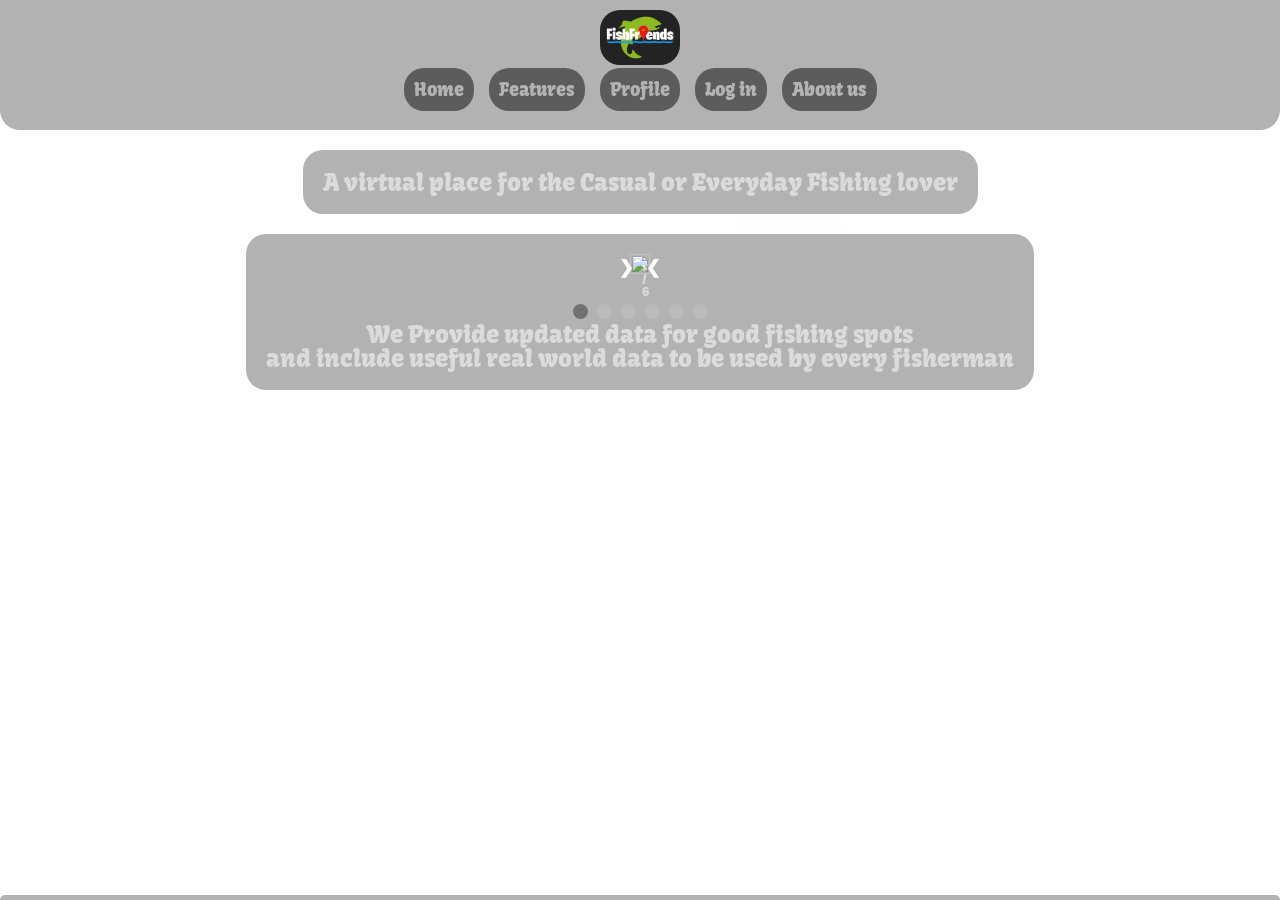
==== index.html @ 52c602de "borders and font" ====
</body><!doctype html>
    <html lang="en">
        <head>
            <meta charset="utf-8">
            <meta name="viewport" content="width=device-width, initial-scale=1, user-scalable=no" />
            <title>Features | FishFriends</title>
            <link rel="stylesheet" href="https://cdnjs.cloudflare.com/ajax/libs/font-awesome/5.11.2/css/all.css">
            <link href="css/index.css" rel="stylesheet">
            <link href="css/animate.css" rel="stylesheet">
            <link href="https://fonts.googleapis.com/css?family=Kavoon&display=swap" rel="stylesheet">
            <!--[if lt IE 9]>
            <script src="https://cdnjs.cloudflare.com/ajax/libs/html5shiv/3.7.3/html5shiv.js"></script>
            <![endif]-->
            <style>
              @import url('https://fonts.googleapis.com/css?family=Kavoon&display=swap');
              </style>
        </head>
        <body>
           
    <video autoplay muted loop id="myVideo">
        <source src="https://novus.one/vid/bg-vid.mp4" type="video/mp4">
        Your browser does not support HTML5 video.
      </video>
      
      <section class="content">
        <div class="nav-wrapper">
            <img src="/img/FishFriends-Logo.png">
        <nav>
          
          <a href="/index.html">Home</a><!--Jason And Javier-->
          <a href="/features.html">Features</a><!--Javier-->
          <a href="/profile.html">Profile</a><!--Javier-->  
          <a href="/members.html">Log in</a><!-- Jason-->
          <a href="/about.html">About us</a><!--Jason-->
        </nav>
        </div>
      </section>
      <section class='map'>
        <h1>A virtual place for the Casual or Everyday Fishing lover</h1>
        
      </section>
      <section class='recent-feed'>
        <div class="slideshow-container">

          <div class="mySlides fade">
            <div class="numbertext">1 / 6</div>
            <img src="https://kiow.com/wp-content/uploads/2019/09/bigstock-Woman-fishing-on-Fishing-rod-s-315627001-540x360.jpg" style="width:100%">
            <div class="text">SunDown</div>
          </div>
          
          <div class="mySlides fade">
            <div class="numbertext">2 / 6</div>
            <img src="https://ewscripps.brightspotcdn.com/dims4/default/2931e5f/2147483647/strip/true/crop/3456x1944+0+180/resize/1280x720!/quality/90/?url=https%3A%2F%2Fewscripps.brightspotcdn.com%2Fa6%2F9d%2F763b8827430aaf0c64314b09b334%2Ffishing.jpg" style="width:100%">
            <div class="text">SunDown</div>
          </div>
          
          <div class="mySlides fade">
            <div class="numbertext">3 / 6</div>
            <img src="https://i.cbc.ca/1.4841592.1538079755!/fileImage/httpImage/image.jpg_gen/derivatives/16x9_780/beginner-s-guide-to-fishing-cbc-life.jpg" style="width:100%">
            <div class="text">Family time</div>
          </div>
          <div class="mySlides fade">
            <div class="numbertext">4 / 6</div>
            <img src="https://wbbh.images.worldnow.com/images/18607132_G.jpg" style="width:100%">
            <div class="text">fun times</div>
          </div>
          
          <div class="mySlides fade">
            <div class="numbertext">5 / 6</div>
            <img src="https://cdn.britannica.com/97/98397-050-1D60E58E/Bass-fishing-Charles-county-Md.jpg" style="width:100%">
            <div class="text">Friendship goals</div>
          </div>
          
          <div class="mySlides fade">
            <div class="numbertext">6 / 6</div>
            <img src="https://bloximages.newyork1.vip.townnews.com/cadillacnews.com/content/tncms/assets/v3/editorial/f/ae/faeec399-d01a-58a3-800c-ede2b9d61509/5d760726e6063.image.jpg" style="width:100%">
            <div class="text">lots of exitement</div>
          </div>
          
          
          <a class="prev" onclick="plusSlides(-1)">&#10094;</a>
          <a class="next" onclick="plusSlides(1)">&#10095;</a>
          
          </div>
          <br>
          
          <div style="text-align:center">
            <span class="dot" onclick="currentSlide(1)"></span> 
            <span class="dot" onclick="currentSlide(2)"></span> 
            <span class="dot" onclick="currentSlide(3)"></span> 
            <span class="dot" onclick="currentSlide(4)"></span> 
            <span class="dot" onclick="currentSlide(5)"></span> 
            <span class="dot" onclick="currentSlide(6)"></span> 
          </div>
          
          <script>
          var slideIndex = 1;
          showSlides(slideIndex);
          
          function plusSlides(n) {
            showSlides(slideIndex += n);
          }
          
          function currentSlide(n) {
            showSlides(slideIndex = n);
          }
          
          function showSlides(n) {
            var i;
            var slides = document.getElementsByClassName("mySlides");
            var dots = document.getElementsByClassName("dot");
            if (n > slides.length) {slideIndex = 1}    
            if (n < 1) {slideIndex = slides.length}
            for (i = 0; i < slides.length; i++) {
                slides[i].style.display = "none";  
            }
            for (i = 0; i < dots.length; i++) {
                dots[i].className = dots[i].className.replace(" active", "");
            }
            slides[slideIndex-1].style.display = "block";  
            dots[slideIndex-1].className += " active";
          }
          </script>
          
        <span>We Provide updated data for good fishing spots</span> 
        <span>and include useful real world data to be used by every fisherman
        </span>
        
          
        
      </section>
      <section class='footer'>
        
      </section>
      <script>
      var video = document.getElementById("myVideo");
      var btn = document.getElementById("myBtn");
      
      function myFunction() {
        if (video.paused) {
          video.play();
          btn.innerHTML = "Pause";
        } else {
          video.pause();
          btn.innerHTML = "Play";
        }
      }
      </script>
      
        </body>
    </html>
</html>
---- css/index.css ----
/*- Green -*/
/*- Red -*/
/*- Blue -*/
/*- Off White -*/
/*- Almost Black -*/
/*- Almost Black -*/
.logo {
  width: 80px;
  margin: 10px;
  border-radius: 20px;
  animation-name: jello;
  animation-duration: 5s;
}
/* http://meyerweb.com/eric/tools/css/reset/ 
   v2.0 | 20110126
   License: none (public domain)
*/
html,
body,
div,
span,
applet,
object,
iframe,
h1,
h2,
h3,
h4,
h5,
h6,
p,
blockquote,
pre,
a,
abbr,
acronym,
address,
big,
cite,
code,
del,
dfn,
em,
img,
ins,
kbd,
q,
s,
samp,
small,
strike,
strong,
sub,
sup,
tt,
var,
b,
u,
i,
center,
dl,
dt,
dd,
ol,
ul,
li,
fieldset,
form,
label,
legend,
table,
caption,
tbody,
tfoot,
thead,
tr,
th,
td,
article,
aside,
canvas,
details,
embed,
figure,
figcaption,
footer,
header,
hgroup,
menu,
nav,
output,
ruby,
section,
summary,
time,
mark,
audio,
video {
  margin: 0;
  padding: 0;
  border: 0;
  font-size: 100%;
  font: inherit;
  vertical-align: baseline;
}
/* HTML5 display-role reset for older browsers */
article,
aside,
details,
figcaption,
figure,
footer,
header,
hgroup,
menu,
nav,
section {
  display: block;
}
body {
  line-height: 1;
}
ol,
ul {
  list-style: none;
}
blockquote,
q {
  quotes: none;
}
blockquote:before,
blockquote:after,
q:before,
q:after {
  content: '';
  content: none;
}
table {
  border-collapse: collapse;
  border-spacing: 0;
}
* {
  box-sizing: border-box;
}
@media (max-width: 500px), (max-width: 800px), (max-width: 3000px) {
  body {
    border-radius: 20px;
    display: flex;
    flex-direction: column;
    align-items: center;
    font-size: 1.5em;
    font-family: "Kavoon", cursive;
  }
  body .nav-wrapper {
    margin: 0;
    position: fixed;
    border-bottom-left-radius: 20px;
    border-bottom-right-radius: 20px;
    height: 130px;
    width: 100%;
    background-color: rgba(0, 0, 0, 0.3);
    text-align: center;
    z-index: 1;
  }
  body .nav-wrapper img {
    width: 80px;
    margin: 10px;
    border-radius: 20px;
    animation-name: jello;
    animation-duration: 5s;
  }
  body .nav-wrapper nav a {
    border-radius: 20px;
    width: 200px;
    font-size: 18px;
    padding: 10px;
    margin: 5px;
    border: none;
    background: rgba(0, 0, 0, 0.486);
    color: rgba(253, 253, 253, 0.541);
    cursor: pointer;
    text-decoration: none;
  }
  body .nav-wrapper nav a:hover {
    background: rgba(0, 0, 0, 0.747);
    text-decoration: none;
    color: #f3f3f5;
  }
  body .nav-wrapper nav a:active {
    background: rgba(0, 0, 0, 0.747);
    text-decoration: none;
    color: rgba(255, 0, 0, 0.514);
  }
  body .profile {
    background-color: rgba(0, 0, 0, 0.3);
    padding: 20px;
    margin: 10px;
    width: fit-content;
    color: rgba(253, 253, 253, 0.541);
    margin-top: 150px;
    border-radius: 20px;
    display: flex;
    flex-direction: column;
    align-items: center;
  }
  body .profile .text {
    width: 300px;
    padding: 20px;
    margin: 10px;
    color: rgba(253, 253, 253, 0.541);
    font-size: 1em;
    text-align: center;
    font-weight: bold;
  }
  body .profile img {
    border-radius: 20px;
    padding: auto;
    margin: auto;
  }
  body .content {
    border-radius: 20px;
    display: flex;
    flex-direction: column;
    align-items: center;
  }
  body .recent-feed {
    display: flex;
    flex-direction: column;
    border-radius: 20px;
    background-color: rgba(0, 0, 0, 0.3);
    padding: 20px;
    margin: 10px;
    align-items: center;
    width: fit-content;
    color: rgba(253, 253, 253, 0.541);
  }
  body .recent-feed .text {
    width: 300px;
    padding: 20px;
    margin: 10px;
    color: rgba(253, 253, 253, 0.541);
    font-size: 1em;
    text-align: center;
    font-weight: bold;
  }
  body .map {
    display: flex;
    flex-direction: column;
    border-radius: 20px;
    background-color: rgba(0, 0, 0, 0.3);
    padding: 20px;
    margin: 10px;
    align-items: center;
    width: fit-content;
    color: rgba(253, 253, 253, 0.541);
    margin-top: 150px;
  }
  body .map .text {
    width: 300px;
    padding: 20px;
    margin: 10px;
    color: rgba(253, 253, 253, 0.541);
    font-size: 1em;
    text-align: center;
    font-weight: bold;
  }
  body .footer {
    bottom: 0 ;
    margin: 0;
    position: fixed;
    border-top-left-radius: 20px;
    border-top-right-radius: 20px;
    height: 5px;
    width: 100%;
    background-color: rgba(0, 0, 0, 0.3);
    z-index: 1;
  }
  body .slideshow-container {
    border-radius: 20px;
    max-width: 1000px;
    position: relative;
    margin: auto;
  }
  body .prev,
  body .next {
    border-radius: 20px;
    cursor: pointer;
    position: absolute;
    top: 50%;
    width: auto;
    padding: 16px;
    margin-top: -22px;
    color: white;
    font-weight: bold;
    font-size: 18px;
    transition: 0.6s ease;
    user-select: none;
  }
  body .next {
    right: 0;
    border-radius: 20px;
  }
  body .prev:hover,
  body .next:hover {
    background-color: rgba(0, 0, 0, 0.8);
  }
  body .text {
    font-size: 10px;
    padding: 8px 12px;
    position: absolute;
    bottom: 8px;
    width: 100%;
    text-align: center;
  }
  body .numbertext {
    font-size: 12px;
    padding: 8px 12px;
    position: absolute;
    top: 0;
  }
  body .dot {
    cursor: pointer;
    height: 15px;
    width: 15px;
    margin: 0 2px;
    background-color: #bbb;
    border-radius: 50%;
    display: inline-block;
    transition: background-color 0.6s ease;
  }
  body .active,
  body .dot:hover {
    background-color: #717171;
  }
  body .fade {
    -webkit-animation-name: fade;
    -webkit-animation-duration: 1.5s;
    animation-name: fade;
    animation-duration: 1.5s;
  }
  @-webkit-keyframes fade {
    from {
      opacity: 0.4;
    }
    to {
      opacity: 1;
    }
  }
  @keyframes fade {
    from {
      opacity: 0.4;
    }
    to {
      opacity: 1;
    }
  }
  body #myVideo {
    position: fixed;
    left: 0;
    top: 0;
    min-width: 100vw;
    min-height: 100vh;
    z-index: -1;
  }
}
@media (max-width: 500px) and only screen and (max-width: 300px), (max-width: 800px) and only screen and (max-width: 300px), (max-width: 3000px) and only screen and (max-width: 300px) {
  body .prev,
  body .next,
  body .text {
    font-size: 11px;
  }
}
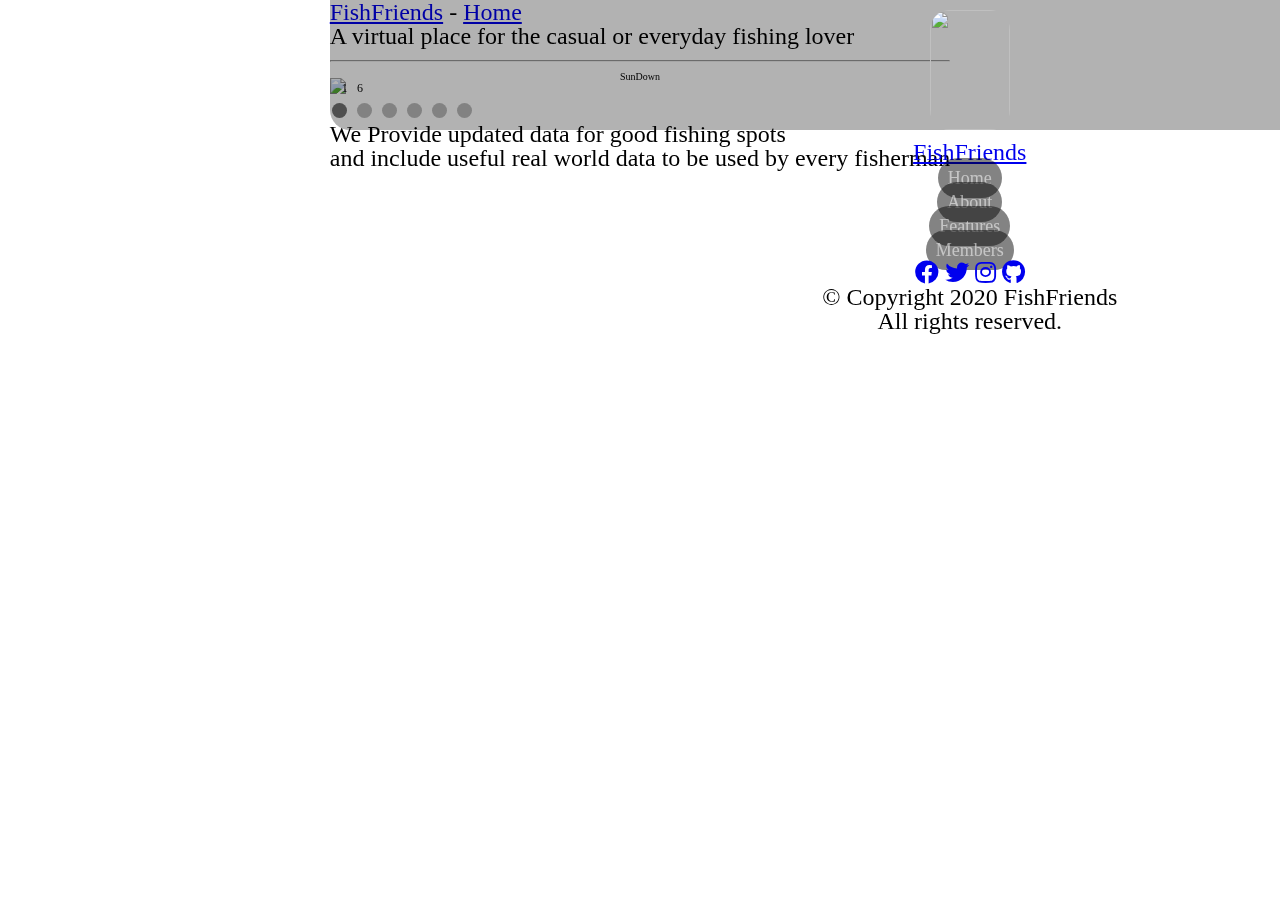
==== commit 7a95ac47: "Add files via upload" ====
--- a/index.html
+++ b/index.html
@@ -1,153 +1,123 @@
+<!doctype html>
+<html lang="en">
 
-    </body><!doctype html>
-    <html lang="en">
-        <head>
-            <meta charset="utf-8">
-            <meta name="viewport" content="width=device-width, initial-scale=1, user-scalable=no" />
-            <title>Features | FishFriends</title>
-            <link rel="stylesheet" href="https://cdnjs.cloudflare.com/ajax/libs/font-awesome/5.11.2/css/all.css">
-            <link href="css/index.css" rel="stylesheet">
-            <link href="css/animate.css" rel="stylesheet">
-            <link href="https://fonts.googleapis.com/css?family=Kavoon&display=swap" rel="stylesheet">
-            <!--[if lt IE 9]>
-            <script src="https://cdnjs.cloudflare.com/ajax/libs/html5shiv/3.7.3/html5shiv.js"></script>
-            <![endif]-->
-            <style>
-              @import url('https://fonts.googleapis.com/css?family=Kavoon&display=swap');
-              </style>
-        </head>
-        <body>
-           
-    <video autoplay muted loop id="myVideo">
-        <source src="https://novus.one/vid/bg-vid.mp4" type="video/mp4">
-        Your browser does not support HTML5 video.
-      </video>
-      
-      <section class="content">
-        <div class="nav-wrapper">
-            <img src="/img/FishFriends-Logo.png">
-        <nav>
-          
-          <a href="/index.html">Home</a><!--Jason And Javier-->
-          <a href="/features.html">Features</a><!--Javier-->
-          <a href="/profile.html">Profile</a><!--Javier-->  
-          <a href="/members.html">Log in</a><!-- Jason-->
-          <a href="/about.html">About us</a><!--Jason-->
-        </nav>
+    <head>
+        <meta charset="utf-8">
+        <meta name="viewport" content="width=device-width, initial-scale=1, user-scalable=no" />
+        <title>Home | FishFriends</title>
+        <link rel="stylesheet" href="https://cdnjs.cloudflare.com/ajax/libs/font-awesome/5.11.2/css/all.css">
+        <link href="https://fonts.googleapis.com/css?family=Abel&display=swap" rel="stylesheet">
+        <link href="css/index.css" rel="stylesheet">
+        <link href="css/animate.css" rel="stylesheet">
+        <!--[if lt IE 9]>
+        <script src="https://cdnjs.cloudflare.com/ajax/libs/html5shiv/3.7.3/html5shiv.js"></script>
+        <![endif]-->
+    </head>
+
+    <body>
+        <video autoplay muted loop id="myVideo">
+            <source src="https://novus.one/vid/bg-vid.mp4" type="video/mp4">
+            Your browser does not support HTML5 video.
+        </video>
+
+        <div class="div-main-wrapper">
+            <div id="sidenav" class="nav-wrapper">
+                <div class="div-nav-logo">
+                    <a href="index.html"><img src="img/logo.png" width="auto" height="120"></a>
+                    <h1><a href="index.html">FishFriends</a></h1>
+                </div>
+
+                <nav class="nav-nav-menu">
+                    <ul>
+                        <li><a class="active" href="index.html">Home</a></li>
+                        <li><a href="about.html">About</a></li>
+                        <li><a href="features.html">Features</a></li>
+                        <li><a href="members.html">Members</a></li>
+                    </ul>
+                </nav>
+
+                <div class="div-nav-footer">
+                    <span><a href="javascript:void(0)"><i class="fab fa-facebook"></i></a></span>
+                    <span><a href="javascript:void(0)"><i class="fab fa-twitter"></i></a></span>
+                    <span><a href="javascript:void(0)"><i class="fab fa-instagram"></i></a></span>
+                    <span><a target="_blank" href="https://github.com/Fish-Friends-Build"><i class="fab fa-github"></i></a></span>
+                    <p class="copyright">© Copyright 2020 FishFriends<br>All rights reserved.</p>
+                </div>
+            </div>
+
+            <div class="div-content-wrapper">
+                <div class="row">
+                    <div class="col-auto">
+                        <h1><a title="Home" href="index.html">FishFriends</a> - <a title="Home" href="index.html">Home</a></h1>
+                    </div>
+                </div>
+                <div class="row">
+                    <div class="col-auto">
+                        <p class="title p-t-20">
+                            A virtual place for the casual or everyday fishing lover
+                        </p>
+                    </div>
+                </div>
+                <hr>
+                <div class="spacer"></div>
+                <div class="row ali-c">
+                    <div class="col-auto">
+                        <div class="slideshow-container">
+
+                                <div class="mySlides" style="display: block;">
+                                    <div class="numbertext ali-txt-c">1 / 6</div>
+                                    <img src="https://kiow.com/wp-content/uploads/2019/09/bigstock-Woman-fishing-on-Fishing-rod-s-315627001-540x360.jpg" style="width:100%">
+                                    <div class="text ali-txt-c">SunDown</div>
+                                </div>
+                                
+                                <div class="mySlides" style="display: none;">
+                                    <div class="numbertext ali-txt-c">2 / 6</div>
+                                    <img src="https://ewscripps.brightspotcdn.com/dims4/default/2931e5f/2147483647/strip/true/crop/3456x1944+0+180/resize/1280x720!/quality/90/?url=https%3A%2F%2Fewscripps.brightspotcdn.com%2Fa6%2F9d%2F763b8827430aaf0c64314b09b334%2Ffishing.jpg" style="width:100%">
+                                    <div class="text ali-txt-c">SunDown</div>
+                                </div>
+                                
+                                <div class="mySlides" style="display: none;">
+                                    <div class="numbertext ali-txt-c">3 / 6</div>
+                                    <img src="https://i.cbc.ca/1.4841592.1538079755!/fileImage/httpImage/image.jpg_gen/derivatives/16x9_780/beginner-s-guide-to-fishing-cbc-life.jpg" style="width:100%">
+                                    <div class="text ali-txt-c">family time</div>
+                                </div>
+                                <div class="mySlides" style="display: none;">
+                                    <div class="numbertext ali-txt-c">4 / 6</div>
+                                    <img src="https://wbbh.images.worldnow.com/images/18607132_G.jpg" style="width:100%">
+                                    <div class="text ali-txt-c">fun times</div>
+                                </div>
+                                
+                                <div class="mySlides" style="display: none;">
+                                    <div class="numbertext ali-txt-c">5 / 6</div>
+                                    <img src="https://cdn.britannica.com/97/98397-050-1D60E58E/Bass-fishing-Charles-county-Md.jpg" style="width:100%">
+                                    <div class="text ali-txt-c">friendship goals</div>
+                                </div>
+                                
+                                <div class="mySlides" style="display: none;">
+                                    <div class="numbertext ali-txt-c">6 / 6</div>
+                                    <img src="https://bloximages.newyork1.vip.townnews.com/cadillacnews.com/content/tncms/assets/v3/editorial/f/ae/faeec399-d01a-58a3-800c-ede2b9d61509/5d760726e6063.image.jpg" style="width:100%">
+                                    <div class="text ali-txt-c">lots of excitement</div>
+                                </div>
+                                
+                                <a class="prev" onclick="plusSlides(-1)">❮</a>
+                                <a class="next" onclick="plusSlides(1)">❯</a>
+                                
+                        </div>
+                        <div class="ali-txt-c">
+                            <span class="dot active" onclick="currentSlide(1)"></span> 
+                            <span class="dot" onclick="currentSlide(2)"></span> 
+                            <span class="dot" onclick="currentSlide(3)"></span> 
+                            <span class="dot" onclick="currentSlide(4)"></span> 
+                            <span class="dot" onclick="currentSlide(5)"></span> 
+                            <span class="dot" onclick="currentSlide(6)"></span> 
+                        </div>
+                        <h3 class="ali-txt-c">We Provide updated data for good fishing spots</h3>
+                        <h3 class="ali-txt-c">and include useful real world data to be used by every fisherman</h3>
+                    </div>
+                </div>
+            </div>
         </div>
-      </section>
-      <section class='map'>
-        <h1>A virtual place for the Casual or Everyday Fishing lover</h1>
-        
-      </section>
-      <section class='recent-feed'>
-        <div class="slideshow-container">
 
-          <div class="mySlides fade">
-            <div class="numbertext">1 / 6</div>
-            <img src="https://kiow.com/wp-content/uploads/2019/09/bigstock-Woman-fishing-on-Fishing-rod-s-315627001-540x360.jpg" style="width:100%">
-            <div class="text">SunDown</div>
-          </div>
-          
-          <div class="mySlides fade">
-            <div class="numbertext">2 / 6</div>
-            <img src="https://ewscripps.brightspotcdn.com/dims4/default/2931e5f/2147483647/strip/true/crop/3456x1944+0+180/resize/1280x720!/quality/90/?url=https%3A%2F%2Fewscripps.brightspotcdn.com%2Fa6%2F9d%2F763b8827430aaf0c64314b09b334%2Ffishing.jpg" style="width:100%">
-            <div class="text">SunDown</div>
-          </div>
-          
-          <div class="mySlides fade">
-            <div class="numbertext">3 / 6</div>
-            <img src="https://i.cbc.ca/1.4841592.1538079755!/fileImage/httpImage/image.jpg_gen/derivatives/16x9_780/beginner-s-guide-to-fishing-cbc-life.jpg" style="width:100%">
-            <div class="text">Family time</div>
-          </div>
-          <div class="mySlides fade">
-            <div class="numbertext">4 / 6</div>
-            <img src="https://wbbh.images.worldnow.com/images/18607132_G.jpg" style="width:100%">
-            <div class="text">fun times</div>
-          </div>
-          
-          <div class="mySlides fade">
-            <div class="numbertext">5 / 6</div>
-            <img src="https://cdn.britannica.com/97/98397-050-1D60E58E/Bass-fishing-Charles-county-Md.jpg" style="width:100%">
-            <div class="text">Friendship goals</div>
-          </div>
-          
-          <div class="mySlides fade">
-            <div class="numbertext">6 / 6</div>
-            <img src="https://bloximages.newyork1.vip.townnews.com/cadillacnews.com/content/tncms/assets/v3/editorial/f/ae/faeec399-d01a-58a3-800c-ede2b9d61509/5d760726e6063.image.jpg" style="width:100%">
-            <div class="text">lots of exitement</div>
-          </div>
-          
-          
-          <a class="prev" onclick="plusSlides(-1)">&#10094;</a>
-          <a class="next" onclick="plusSlides(1)">&#10095;</a>
-          
-          </div>
-          <br>
-          
-          <div style="text-align:center">
-            <span class="dot" onclick="currentSlide(1)"></span> 
-            <span class="dot" onclick="currentSlide(2)"></span> 
-            <span class="dot" onclick="currentSlide(3)"></span> 
-            <span class="dot" onclick="currentSlide(4)"></span> 
-            <span class="dot" onclick="currentSlide(5)"></span> 
-            <span class="dot" onclick="currentSlide(6)"></span> 
-          </div>
-          
-          <script>
-          var slideIndex = 1;
-          showSlides(slideIndex);
-          
-          function plusSlides(n) {
-            showSlides(slideIndex += n);
-          }
-          
-          function currentSlide(n) {
-            showSlides(slideIndex = n);
-          }
-          
-          function showSlides(n) {
-            var i;
-            var slides = document.getElementsByClassName("mySlides");
-            var dots = document.getElementsByClassName("dot");
-            if (n > slides.length) {slideIndex = 1}    
-            if (n < 1) {slideIndex = slides.length}
-            for (i = 0; i < slides.length; i++) {
-                slides[i].style.display = "none";  
-            }
-            for (i = 0; i < dots.length; i++) {
-                dots[i].className = dots[i].className.replace(" active", "");
-            }
-            slides[slideIndex-1].style.display = "block";  
-            dots[slideIndex-1].className += " active";
-          }
-          </script>
-          
-        <span>We Provide updated data for good fishing spots</span> 
-        <span>and include useful real world data to be used by every fisherman
-        </span>
-        
-          
-        
-      </section>
-      <section class='footer'>
-        
-      </section>
-      <script>
-      var video = document.getElementById("myVideo");
-      var btn = document.getElementById("myBtn");
-      
-      function myFunction() {
-        if (video.paused) {
-          video.play();
-          btn.innerHTML = "Pause";
-        } else {
-          video.pause();
-          btn.innerHTML = "Play";
-        }
-      }
-      </script>
-      
-        </body>
-    </html>
+        <script type="text/javascript" src="js/app.js"></script>
+    </body>
 </html>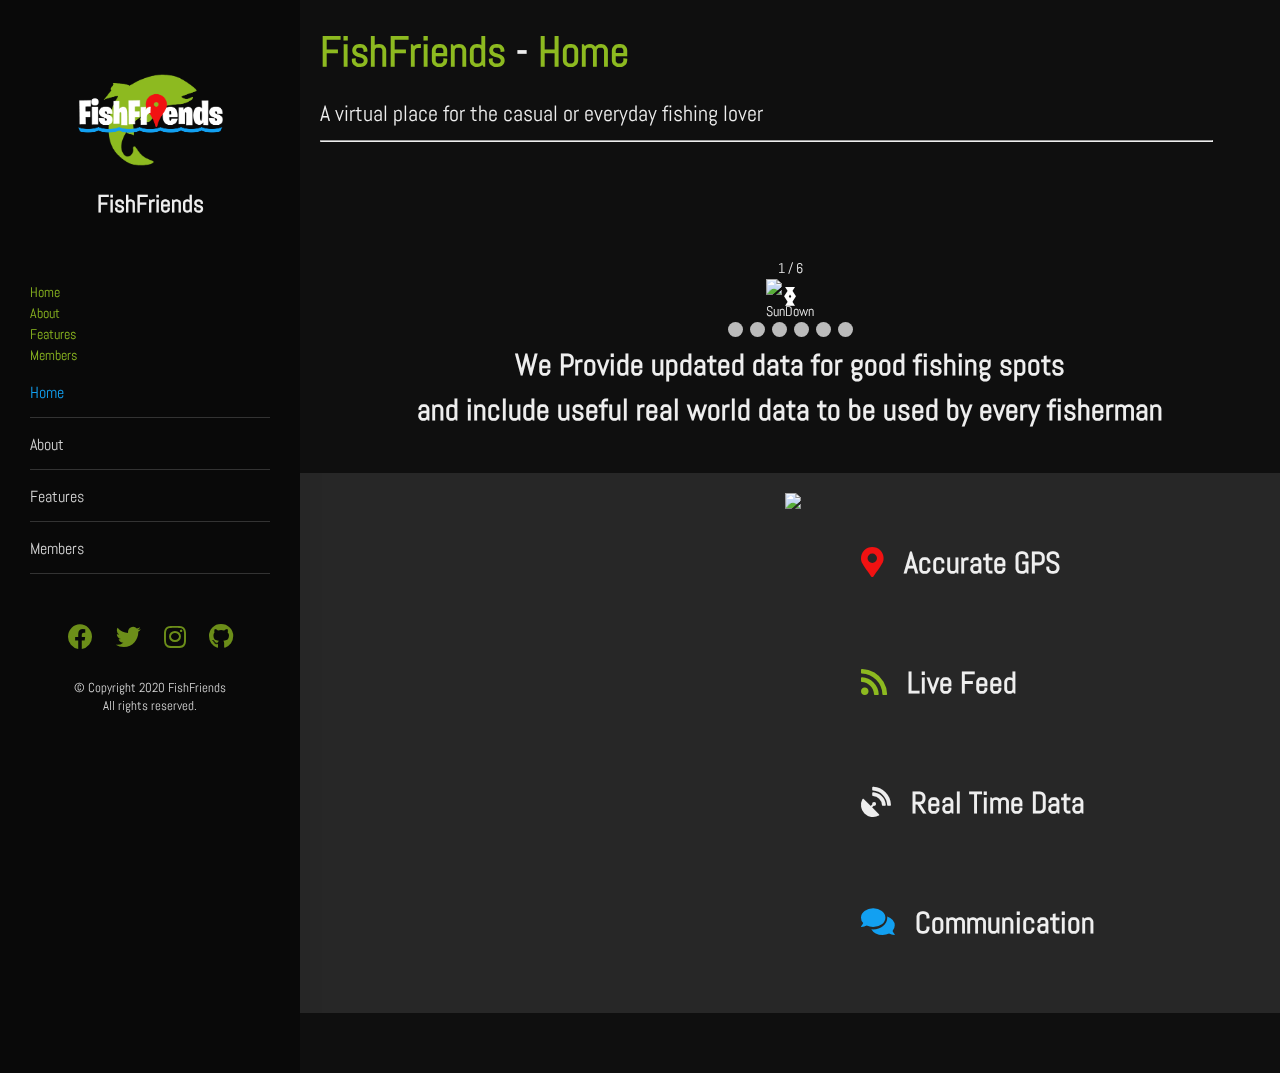
==== commit 89dfe2d7: "Merge pull request #15 from badhabits287/Javier-Gutierrez" ====
--- a/index.html
+++ b/index.html
@@ -22,9 +22,17 @@
 
         <div class="div-main-wrapper">
             <div id="sidenav" class="nav-wrapper">
-                <div class="div-nav-logo">
+                <div  class="div-nav-logo">
                     <a href="index.html"><img src="img/logo.png" width="auto" height="120"></a>
                     <h1><a href="index.html">FishFriends</a></h1>
+                </div >
+                <div class='mobnav'>
+                    <ul>
+                        <li><a class="active" href="index.html">Home</a></li>
+                        <li><a href="about.html">About</a></li>
+                        <li><a href="features.html">Features</a></li>
+                        <li><a href="members.html">Members</a></li>
+                    </ul>
                 </div>
 
                 <nav class="nav-nav-menu">
@@ -115,6 +123,20 @@
                         <h3 class="ali-txt-c">and include useful real world data to be used by every fisherman</h3>
                     </div>
                 </div>
+                
+                <div class="row ali-c promo-one">
+                    <div class="col-auto">
+                        <img class="promo-pic" src="img/app-mockup.png">
+                    </div>
+                    <div class="col-auto">
+                        <ul class="feature-list">
+                            <li><i id="one" class="fas fa-map-marker-alt"></i>Accurate GPS</li>
+                            <li><i id="two" class="fas fa-rss"></i>Live Feed</li>
+                            <li><i id="three" class="fas fa-satellite-dish"></i>Real Time Data</li>
+                            <li><i id="four" class="fas fa-comments"></i>Communication</li>
+                        </ul>
+                    </div>
+                </div>
             </div>
         </div>
 
--- a/css/index.css
+++ b/css/index.css
@@ -1,16 +1,3 @@
-/*- Green -*/
-/*- Red -*/
-/*- Blue -*/
-/*- Off White -*/
-/*- Almost Black -*/
-/*- Almost Black -*/
-.logo {
-  width: 80px;
-  margin: 10px;
-  border-radius: 20px;
-  animation-name: jello;
-  animation-duration: 5s;
-}
 /* http://meyerweb.com/eric/tools/css/reset/ 
    v2.0 | 20110126
    License: none (public domain)
@@ -139,234 +126,662 @@
   border-collapse: collapse;
   border-spacing: 0;
 }
-* {
+/*- Green -*/
+/*- Red -*/
+/*- Blue -*/
+/*- Off White -*/
+/*- Almost Black -*/
+*,
+::after,
+::before {
   box-sizing: border-box;
 }
-@media (max-width: 500px), (max-width: 800px), (max-width: 3000px) {
-  body {
-    border-radius: 20px;
+html {
+  font-size: 62.5% !important;
+}
+body {
+  background-color: #333333;
+  color: #EEEEEE;
+  font-family: 'Abel', sans-serif;
+  font-size: 14px;
+  line-height: 1.5em;
+  font-weight: 400;
+  margin: 0 !important;
+}
+h1,
+h2,
+h3,
+h4,
+h5,
+h6 {
+  color: #EEEEEE;
+  font-weight: 700;
+  line-height: 1.5em;
+}
+ul {
+  list-style-type: none;
+}
+a {
+  color: #8dba20;
+  -webkit-transition: 0.5s;
+  -o-transition: 0.5s;
+  transition: 0.5s;
+}
+a:hover,
+a:active,
+a:focus {
+  color: #8dba20;
+  outline: none;
+  text-decoration: none !important;
+}
+a:link {
+  text-decoration: none;
+}
+a:focus {
+  outline: none;
+}
+::-webkit-selection {
+  color: #999;
+  background: rgba(0, 0, 0, 0.1);
+}
+::-moz-selection {
+  color: #999;
+  background: rgba(0, 0, 0, 0.1);
+}
+::selection {
+  color: #999;
+  background: rgba(0, 0, 0, 0.1);
+}
+::-webkit-scrollbar {
+  width: 0px;
+}
+::-webkit-scrollbar-track {
+  background: #fff;
+}
+::-webkit-scrollbar-thumb {
+  background: #101010;
+}
+::-webkit-scrollbar-thumb:hover {
+  background: #101010;
+}
+.div-main-wrapper {
+  display: flex;
+  flex-direction: row;
+  width: 100vw;
+  min-height: 100vh;
+  background-color: rgba(0, 0, 0, 0.7);
+}
+#myVideo {
+  position: fixed;
+  left: 0;
+  top: 0;
+  min-width: 100vw;
+  min-height: 100vh;
+  z-index: -1;
+}
+.row {
+  display: flex;
+  flex-wrap: wrap;
+  width: 100%;
+}
+.col-auto {
+  display: flex;
+  flex-direction: column;
+  width: auto;
+}
+.burger-button {
+  display: none;
+  visibility: hidden;
+  z-index: 10000;
+}
+@media (max-width: 800px) {
+  .burger-button {
     display: flex;
-    flex-direction: column;
-    align-items: center;
-    font-size: 1.5em;
-    font-family: "Kavoon", cursive;
-  }
-  body .nav-wrapper {
-    margin: 0;
-    position: fixed;
-    border-bottom-left-radius: 20px;
-    border-bottom-right-radius: 20px;
-    height: 130px;
+    visibility: visible;
+  }
+}
+@media (max-width: 500px) {
+  .burger-button {
+    display: flex;
+    visibility: visible;
+  }
+}
+h1 {
+  font-size: 4.2rem;
+}
+h2 {
+  font-size: 3.6rem;
+}
+h3 {
+  font-size: 3rem;
+}
+h4 {
+  font-size: 2.4rem;
+}
+h5 {
+  font-size: 1.8rem;
+}
+h6 {
+  font-size: 1.2rem;
+}
+.p-40 {
+  padding: 40px;
+}
+.p-t-20 {
+  padding-top: 20px;
+}
+.p-t-40 {
+  padding-top: 40px;
+}
+.m-t-60 {
+  margin-top: 60px;
+}
+.m-b-20 {
+  margin-bottom: 20px;
+}
+.m-b-40 {
+  margin-bottom: 40px;
+}
+.m-l-16 {
+  margin-left: 16px;
+}
+.ali-c {
+  align-items: center;
+  align-content: center;
+  justify-content: center;
+}
+.ali-txt-c {
+  text-align: center;
+}
+.ali-txt-l {
+  text-align: left;
+}
+.spacer {
+  margin: 50px 50px;
+}
+.div-content-wrapper {
+  display: flex;
+  flex-direction: column;
+  width: calc(100vw - 300px);
+  -webkit-transition: 0.5s;
+  -o-transition: 0.5s;
+  transition: 0.5s;
+  color: #EEEEEE;
+  padding: 20px;
+}
+.div-content-wrapper hr {
+  width: 95%;
+  color: #EEEEEE;
+  margin: 16px 0 16px 0;
+}
+@media (max-width: 500px), (max-width: 800px) {
+  .div-content-wrapper {
+    width: 100vw;
+    margin-top: 80px;
+  }
+}
+.div-content-wrapper .title {
+  font-size: 2.2rem;
+}
+@media (max-width: 500px), (max-width: 800px) {
+  .mobnav {
+    border: 1px solid red;
+  }
+}
+@media (max-width: 1200px) {
+  .mobnav {
+    display: none;
+  }
+}
+.nav-wrapper {
+  display: flex;
+  flex-direction: column;
+  padding: 60px 30px;
+  width: 300px;
+  bottom: 0;
+  top: 0;
+  left: 0;
+  overflow-y: scroll;
+  z-index: 1001;
+  background-color: rgba(0, 0, 0, 0.4);
+  -webkit-transition: 0.5s;
+  -o-transition: 0.5s;
+  transition: 0.5s;
+  -webkit-box-shadow: 0 0 30px rgba(0, 0, 0, 0.05);
+  box-shadow: 0 0 30px rgba(0, 0, 0, 0.05);
+}
+@media (max-width: 1200px) {
+  .nav-wrapper {
+    width: 30%;
+  }
+}
+@media (max-width: 500px), (max-width: 800px) {
+  .nav-wrapper {
+    display: none;
+  }
+}
+.nav-wrapper .div-nav-logo {
+  text-align: center;
+  margin-bottom: 60px;
+  padding: 0 20px;
+  display: block;
+  width: 100%;
+}
+@media (max-width: 800px) {
+  .nav-wrapper .div-nav-logo {
+    margin-bottom: 60px;
+  }
+}
+.nav-wrapper .div-nav-logo h1 {
+  font-weight: 700;
+  font-size: 24px;
+  line-height: 1.5em;
+}
+@media (max-width: 800px) {
+  .nav-wrapper .div-nav-logo h1 {
+    font-size: 24px;
+  }
+}
+.nav-wrapper .div-nav-logo span {
+  font-size: 12px;
+  text-transform: uppercase;
+  color: #d5d5d5;
+  font-weight: 400;
+  letter-spacing: 2px;
+  line-height: 1em;
+}
+@media (max-width: 800px) {
+  .nav-wrapper .div-nav-logo span {
+    font-size: 12px;
+  }
+}
+.nav-wrapper .div-nav-logo a {
+  display: inline-block;
+  text-align: center;
+  color: #EEEEEE;
+}
+.nav-wrapper .div-nav-logo a span {
+  display: block;
+  margin-top: 0px;
+  text-align: center;
+}
+.nav-wrapper .nav-nav-menu,
+.nav-wrapper .nav-nav-menu ul,
+.nav-wrapper .nav-nav-menu ul li,
+.nav-wrapper .nav-nav-menu ul li a {
+  margin: 0;
+  padding: 0;
+  border: 0;
+  list-style: none;
+  display: block;
+  position: relative;
+  -webkit-box-sizing: border-box;
+  -moz-box-sizing: border-box;
+  box-sizing: border-box;
+}
+.nav-wrapper .nav-nav-menu {
+  margin-bottom: 60px;
+}
+.nav-wrapper .nav-nav-menu ul ul {
+  display: none;
+}
+.nav-wrapper .nav-nav-menu > ul > li > a {
+  margin: 15px 0 0 0;
+  padding: 0 0 12px 0;
+  list-style: none;
+  font-size: 16px;
+  font-weight: 400;
+  line-height: 1.5em;
+  border-bottom: 1px solid #333333;
+  color: #d5d5d5;
+}
+.nav-wrapper .nav-nav-menu > ul > li > a:hover {
+  color: #12a0f1;
+}
+.nav-wrapper .nav-nav-menu > ul > li > a.active {
+  color: #12a0f1;
+}
+.nav-wrapper .nav-nav-menu > ul > li.open > a {
+  margin: 15px 0 0 0;
+  padding: 0 0 12px 0;
+  list-style: none;
+  font-size: 15px;
+  font-weight: 400;
+  line-height: 1.5em;
+  color: #EEEEEE;
+  text-transform: uppercase;
+  letter-spacing: 2px;
+  border-bottom: 1px solid #333333;
+}
+.nav-wrapper .nav-nav-menu > ul > li:last-child > a,
+.nav-wrapper .nav-nav-menu > ul > li.last > a {
+  border-bottom: 1px solid #333333;
+}
+.nav-wrapper .nav-nav-menu > ul > li > a:hover > span::after,
+.nav-wrapper .nav-nav-menu > ul > li.active > a > span::after,
+.nav-wrapper .nav-nav-menu > ul > li.open > a > span::after {
+  border-color: #EEEEEE;
+}
+.nav-wrapper .nav-nav-menu ul ul li a {
+  padding: 12px 0 12px 30px;
+  list-style: none;
+  color: #d5d5d5;
+  font-size: 15px;
+  font-weight: 400;
+  line-height: 1.5em;
+  text-transform: uppercase;
+  letter-spacing: 2px;
+  border-bottom: 1px solid #333333;
+}
+.nav-wrapper .nav-nav-menu ul ul li:hover > a,
+.nav-wrapper .nav-nav-menu ul ul li.open > a,
+.nav-wrapper .nav-nav-menu ul ul li.active > a {
+  color: #EEEEEE;
+}
+.nav-wrapper .nav-nav-menu ul ul ul li a {
+  margin-left: 30px;
+  padding-top: 12px;
+}
+.nav-wrapper .nav-nav-menu > ul > li > ul > li:last-child > a,
+.nav-wrapper .nav-nav-menu > ul > li > ul > li.last > a {
+  border-bottom: 1px solid #333333;
+}
+.nav-wrapper .nav-nav-menu > ul > li > ul > li.open:last-child > a,
+.nav-wrapper .nav-nav-menu > ul > li > ul > li.last.open > a {
+  border-bottom: 1px solid #333333;
+}
+.nav-wrapper .nav-nav-menu > ul > li > ul > li.open:last-child > ul > li:last-child > a {
+  border-bottom: 1px solid #333333;
+}
+.nav-wrapper .nav-nav-menu ul ul li.annie-sub > a::after {
+  display: block;
+  position: absolute;
+  content: "";
+  width: 8px;
+  height: 8px;
+  right: 8px;
+  z-index: 10;
+  top: 17px;
+  border-top: 1px solid #d5d5d5;
+  border-left: 1px solid #d5d5d5;
+  -webkit-transform: rotate(-135deg);
+  -moz-transform: rotate(-135deg);
+  -ms-transform: rotate(-135deg);
+  -o-transform: rotate(-135deg);
+  transform: rotate(-135deg);
+}
+.nav-wrapper .nav-nav-menu ul ul li.active > a::after,
+.nav-wrapper .nav-nav-menu ul ul li.open > a::after,
+.nav-wrapper .nav-nav-menu ul ul li > a:hover::after {
+  border-color: #EEEEEE;
+}
+.div-nav-footer {
+  position: relative;
+  bottom: 30px;
+  right: 0;
+  left: 0;
+  text-align: center;
+  font-weight: 400;
+  color: #d5d5d5;
+  padding: 20px;
+}
+.div-nav-footer p.copyright {
+  margin-bottom: 0;
+  font-size: 1.3rem;
+  color: #d5d5d5;
+  line-height: 1.4em;
+}
+.div-nav-footer a,
+.div-nav-footer a i {
+  color: #6c8e19;
+  display: inline-block;
+  margin-bottom: 15px;
+  padding: 0 5px 0 5px;
+  font-size: 2.5rem;
+}
+.div-nav-footer a:hover,
+.div-nav-footer a i:hover {
+  color: #aadc31;
+}
+@media (max-width: 800px) {
+  .div-nav-footer {
+    position: relative;
+  }
+}
+.slideshow-container {
+  border-radius: 20px;
+  max-width: 1000px;
+  position: relative;
+  margin: auto;
+}
+.dot {
+  cursor: pointer;
+  height: 15px;
+  width: 15px;
+  margin: 0 2px;
+  background-color: #bbb;
+  border-radius: 50%;
+  display: inline-block;
+  transition: background-color 0.6s ease;
+}
+.mySlides {
+  animation-name: fade;
+  animation-duration: 1.5s;
+}
+.prev {
+  border-radius: 20px;
+  cursor: pointer;
+  position: absolute;
+  top: 50%;
+  width: auto;
+  padding: 16px;
+  margin-top: -22px;
+  color: white;
+  font-weight: bold;
+  font-size: 18px;
+  transition: 0.6s ease;
+  user-select: none;
+}
+.next {
+  border-radius: 20px;
+  cursor: pointer;
+  position: absolute;
+  top: 50%;
+  right: 0;
+  width: auto;
+  padding: 16px;
+  margin-top: -22px;
+  color: white;
+  font-weight: bold;
+  font-size: 18px;
+  transition: 0.6s ease;
+  user-select: none;
+}
+.promo-one {
+  width: 100vw;
+  height: auto;
+  background-color: rgba(255, 255, 255, 0.1);
+  padding: 20px;
+  margin-left: -20px;
+  margin-bottom: 40px;
+  margin-top: 40px;
+}
+.promo-one .promo-pic {
+  height: 500px;
+  width: auto;
+  margin-right: 60px;
+}
+.promo-one .feature-list {
+  font-size: 3rem;
+  font-weight: 700;
+  line-height: 4;
+}
+.promo-one .feature-list i {
+  margin-right: 20px;
+}
+.promo-one .feature-list #one {
+  color: #f11212;
+}
+.promo-one .feature-list #two {
+  color: #8dba20;
+}
+.promo-one .feature-list #three {
+  color: #EEEEEE;
+}
+.promo-one .feature-list #four {
+  color: #12a0f1;
+}
+.team-card {
+  border: thin solid #8dba20;
+  padding: 20px;
+  border-top-right-radius: 5%;
+  border-top-left-radius: 5%;
+  background-color: rgba(255, 255, 255, 0.1);
+  width: 300px;
+  margin-right: 40px;
+  margin-top: 40px;
+  align-items: center;
+  text-align: center;
+}
+.team-card:last-child {
+  margin-right: 0px;
+}
+.team-card .team-pic {
+  margin-bottom: 16px;
+}
+.team-card .team-pic img {
+  width: 150px;
+  height: 150px;
+  border-radius: 50%;
+  border: thick solid #12a0f1;
+}
+.team-card .team-info p {
+  margin-top: 16px;
+}
+.team-card .team-info p i {
+  color: #6c8e19;
+  font-size: 2.5rem;
+}
+.team-card .team-info p i:hover {
+  color: #aadc31;
+}
+.profile-wrapper {
+  display: flex;
+  flex-direction: row;
+}
+.profile-wrapper .profile-side {
+  display: flex;
+  flex-direction: column;
+  min-width: 15%;
+  min-height: calc(100vh - 280px);
+  border-right: thick solid #333333;
+  padding-right: 20px;
+  margin-right: 20px;
+}
+@media (max-width: 500px) {
+  .profile-wrapper .profile-side {
     width: 100%;
-    background-color: rgba(0, 0, 0, 0.3);
-    text-align: center;
-    z-index: 1;
-  }
-  body .nav-wrapper img {
-    width: 80px;
-    margin: 10px;
-    border-radius: 20px;
-    animation-name: jello;
-    animation-duration: 5s;
-  }
-  body .nav-wrapper nav a {
-    border-radius: 20px;
-    width: 200px;
-    font-size: 18px;
-    padding: 10px;
-    margin: 5px;
-    border: none;
-    background: rgba(0, 0, 0, 0.486);
-    color: rgba(253, 253, 253, 0.541);
-    cursor: pointer;
-    text-decoration: none;
-  }
-  body .nav-wrapper nav a:hover {
-    background: rgba(0, 0, 0, 0.747);
-    text-decoration: none;
-    color: #f3f3f5;
-  }
-  body .nav-wrapper nav a:active {
-    background: rgba(0, 0, 0, 0.747);
-    text-decoration: none;
-    color: rgba(255, 0, 0, 0.514);
-  }
-  body .profile {
-    background-color: rgba(0, 0, 0, 0.3);
-    padding: 20px;
-    margin: 10px;
-    width: fit-content;
-    color: rgba(253, 253, 253, 0.541);
-    margin-top: 150px;
-    border-radius: 20px;
-    display: flex;
-    flex-direction: column;
-    align-items: center;
-  }
-  body .profile .text {
-    width: 300px;
-    padding: 20px;
-    margin: 10px;
-    color: rgba(253, 253, 253, 0.541);
-    font-size: 1em;
-    text-align: center;
-    font-weight: bold;
-  }
-  body .profile img {
-    border-radius: 20px;
-    padding: auto;
-    margin: auto;
-  }
-  body .content {
-    border-radius: 20px;
-    display: flex;
-    flex-direction: column;
-    align-items: center;
-  }
-  body .recent-feed {
-    display: flex;
-    flex-direction: column;
-    border-radius: 20px;
-    background-color: rgba(0, 0, 0, 0.3);
-    padding: 20px;
-    margin: 10px;
-    align-items: center;
-    width: fit-content;
-    color: rgba(253, 253, 253, 0.541);
-  }
-  body .recent-feed .text {
-    width: 300px;
-    padding: 20px;
-    margin: 10px;
-    color: rgba(253, 253, 253, 0.541);
-    font-size: 1em;
-    text-align: center;
-    font-weight: bold;
-  }
-  body .map {
-    display: flex;
-    flex-direction: column;
-    border-radius: 20px;
-    background-color: rgba(0, 0, 0, 0.3);
-    padding: 20px;
-    margin: 10px;
-    align-items: center;
-    width: fit-content;
-    color: rgba(253, 253, 253, 0.541);
-    margin-top: 150px;
-  }
-  body .map .text {
-    width: 300px;
-    padding: 20px;
-    margin: 10px;
-    color: rgba(253, 253, 253, 0.541);
-    font-size: 1em;
-    text-align: center;
-    font-weight: bold;
-  }
-  body .footer {
-    bottom: 0 ;
-    margin: 0;
-    position: fixed;
-    border-top-left-radius: 20px;
-    border-top-right-radius: 20px;
-    height: 5px;
+  }
+}
+@media (max-width: 800px) {
+  .profile-wrapper .profile-side {
     width: 100%;
-    background-color: rgba(0, 0, 0, 0.3);
-    z-index: 1;
-  }
-  body .slideshow-container {
-    border-radius: 20px;
-    max-width: 1000px;
-    position: relative;
-    margin: auto;
-  }
-  body .prev,
-  body .next {
-    border-radius: 20px;
-    cursor: pointer;
-    position: absolute;
-    top: 50%;
-    width: auto;
-    padding: 16px;
-    margin-top: -22px;
-    color: white;
-    font-weight: bold;
-    font-size: 18px;
-    transition: 0.6s ease;
-    user-select: none;
-  }
-  body .next {
-    right: 0;
-    border-radius: 20px;
-  }
-  body .prev:hover,
-  body .next:hover {
-    background-color: rgba(0, 0, 0, 0.8);
-  }
-  body .text {
-    font-size: 10px;
-    padding: 8px 12px;
-    position: absolute;
-    bottom: 8px;
-    width: 100%;
-    text-align: center;
-  }
-  body .numbertext {
-    font-size: 12px;
-    padding: 8px 12px;
-    position: absolute;
-    top: 0;
-  }
-  body .dot {
-    cursor: pointer;
-    height: 15px;
-    width: 15px;
-    margin: 0 2px;
-    background-color: #bbb;
-    border-radius: 50%;
-    display: inline-block;
-    transition: background-color 0.6s ease;
-  }
-  body .active,
-  body .dot:hover {
-    background-color: #717171;
-  }
-  body .fade {
-    -webkit-animation-name: fade;
-    -webkit-animation-duration: 1.5s;
-    animation-name: fade;
-    animation-duration: 1.5s;
-  }
-  @-webkit-keyframes fade {
-    from {
-      opacity: 0.4;
-    }
-    to {
-      opacity: 1;
-    }
-  }
-  @keyframes fade {
-    from {
-      opacity: 0.4;
-    }
-    to {
-      opacity: 1;
-    }
-  }
-  body #myVideo {
-    position: fixed;
-    left: 0;
-    top: 0;
-    min-width: 100vw;
-    min-height: 100vh;
-    z-index: -1;
-  }
-}
-@media (max-width: 500px) and only screen and (max-width: 300px), (max-width: 800px) and only screen and (max-width: 300px), (max-width: 3000px) and only screen and (max-width: 300px) {
-  body .prev,
-  body .next,
-  body .text {
-    font-size: 11px;
-  }
-}
+  }
+}
+.profile-wrapper .profile-side .profile-pic {
+  width: 150px;
+  height: 150px;
+  border-radius: 50%;
+  border: thick solid #12a0f1;
+}
+.profile-wrapper .profile-feed {
+  max-width: 80%;
+  max-height: calc(100vh - 280px);
+  min-height: calc(100vh - 280px);
+  margin-bottom: 0;
+  overflow-y: scroll;
+  overflow-x: hidden;
+}
+.profile-wrapper .profile-feed .profile-status {
+  border-bottom: thin solid #12a0f1;
+  padding-bottom: 20px;
+  margin-bottom: 20px;
+}
+.profile-wrapper .profile-feed .profile-status input {
+  width: 85%;
+  height: 40px;
+  margin-right: 8px;
+  padding: 4px;
+}
+.profile-wrapper .profile-feed .profile-status button {
+  display: inline-block;
+  width: 100px !important;
+  height: 46px;
+  border: none;
+  border-radius: 5px;
+  background-color: rgba(255, 255, 255, 0.1);
+  font-size: 1.8rem;
+  font-weight: 700;
+  text-align: center;
+  line-height: 1.5;
+  color: #EEEEEE;
+  transition: all 0.15s ease-in-out;
+}
+.profile-wrapper .profile-feed .profile-status button:hover {
+  background-color: rgba(255, 255, 255, 0.2);
+  color: #8dba20;
+}
+.profile-wrapper .profile-feed .post-container {
+  display: flex;
+  flex-direction: column;
+  border-radius: 10px;
+  width: 100%;
+  height: auto;
+  background-color: rgba(255, 255, 255, 0.1);
+  padding: 16px;
+  margin-bottom: 20px;
+}
+.profile-wrapper .profile-feed .post-container .profile-pic-sml {
+  width: 42px;
+  height: 42px;
+  border-radius: 50%;
+  border: thin solid #12a0f1;
+}
+.profile-wrapper .profile-feed .post-container .username {
+  font-size: 1.8rem;
+  font-weight: 700;
+}
+.profile-wrapper .profile-feed .post-container .col-content {
+  display: flex;
+  flex-direction: column;
+  width: calc(100% + 32px);
+  padding-left: 0;
+  padding-right: 0;
+  margin-left: -16px;
+  margin-right: -32px;
+  margin-top: 16px;
+}
+.profile-wrapper .profile-feed .post-container .col-content img {
+  width: 100%;
+  height: auto;
+}
+.profile-wrapper .profile-feed .post-container p {
+  padding: 16px 16px;
+}
+.btn {
+  display: block;
+  width: 250px !important;
+  border: none;
+  border-radius: 5px;
+  background-color: rgba(255, 255, 255, 0.1);
+  font-size: 2.6rem;
+  font-weight: 700;
+  text-align: center;
+  padding: 10px 10px;
+  line-height: 1.5;
+  color: #EEEEEE;
+  transition: all 0.15s ease-in-out;
+}
+.btn:hover {
+  background-color: rgba(255, 255, 255, 0.2);
+}
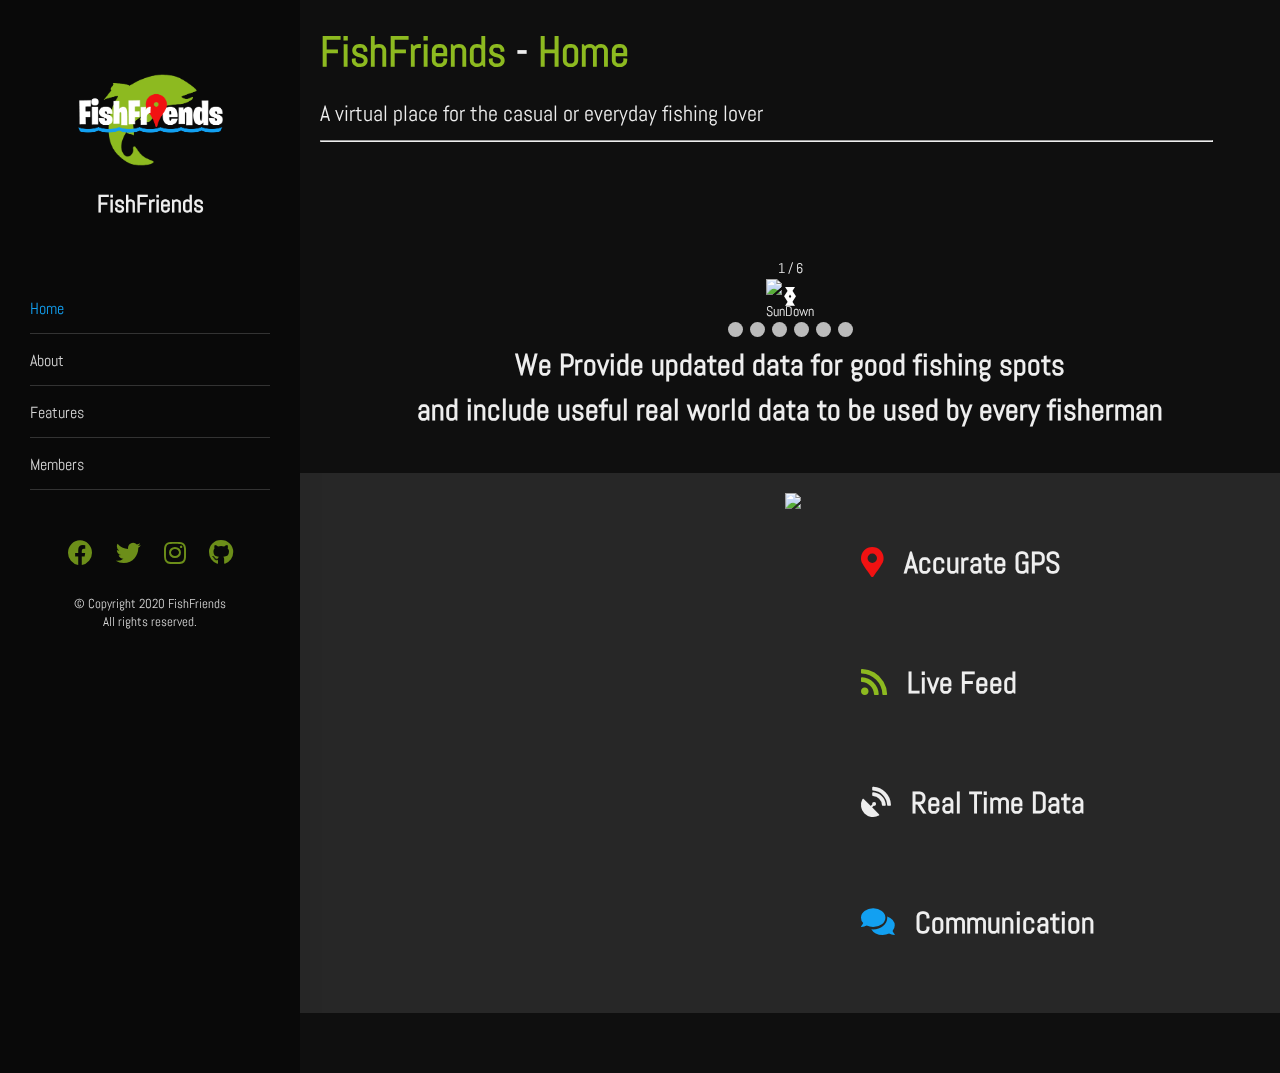
==== commit 04630050: "Merge pull request #16 from badhabits287/Javier-Gutierrez" ====
--- a/index.html
+++ b/index.html
@@ -26,16 +26,17 @@
                     <a href="index.html"><img src="img/logo.png" width="auto" height="120"></a>
                     <h1><a href="index.html">FishFriends</a></h1>
                 </div >
-                <div class='mobnav'>
+                <!--<div class='mob-nav'>
                     <ul>
                         <li><a class="active" href="index.html">Home</a></li>
                         <li><a href="about.html">About</a></li>
                         <li><a href="features.html">Features</a></li>
                         <li><a href="members.html">Members</a></li>
                     </ul>
-                </div>
+                </div>-->
 
-                <nav class="nav-nav-menu">
+                <nav class="nav-nav-menu"> 
+                   
                     <ul>
                         <li><a class="active" href="index.html">Home</a></li>
                         <li><a href="about.html">About</a></li>
@@ -43,7 +44,7 @@
                         <li><a href="members.html">Members</a></li>
                     </ul>
                 </nav>
-
+ 
                 <div class="div-nav-footer">
                     <span><a href="javascript:void(0)"><i class="fab fa-facebook"></i></a></span>
                     <span><a href="javascript:void(0)"><i class="fab fa-twitter"></i></a></span>
@@ -54,6 +55,7 @@
             </div>
 
             <div class="div-content-wrapper">
+                
                 <div class="row">
                     <div class="col-auto">
                         <h1><a title="Home" href="index.html">FishFriends</a> - <a title="Home" href="index.html">Home</a></h1>
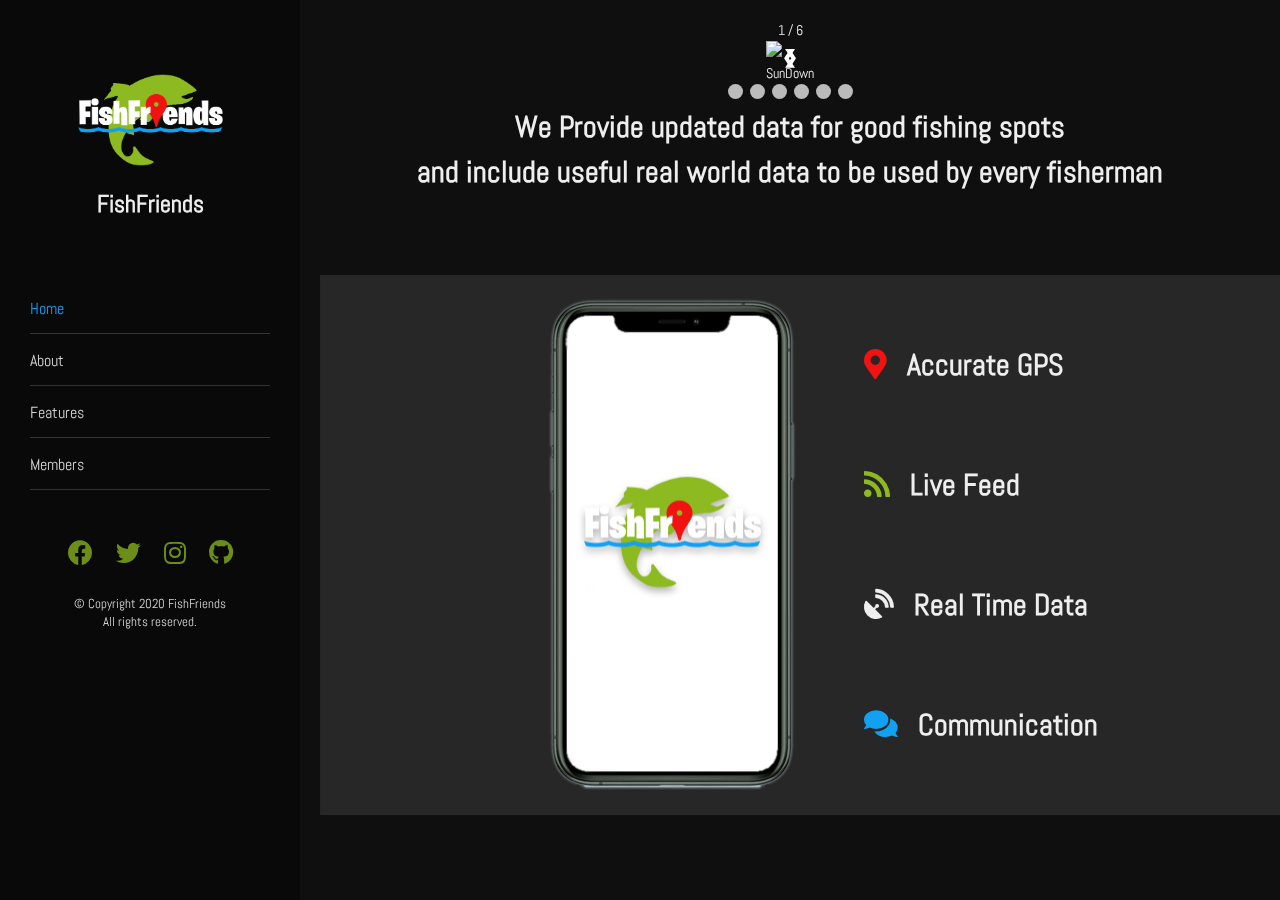
==== commit 2f9b0da1: "updated index.html and members.html" ====
--- a/index.html
+++ b/index.html
@@ -22,21 +22,12 @@
 
         <div class="div-main-wrapper">
             <div id="sidenav" class="nav-wrapper">
-                <div  class="div-nav-logo">
+                <div class="div-nav-logo">
                     <a href="index.html"><img src="img/logo.png" width="auto" height="120"></a>
                     <h1><a href="index.html">FishFriends</a></h1>
-                </div >
-                <!--<div class='mob-nav'>
-                    <ul>
-                        <li><a class="active" href="index.html">Home</a></li>
-                        <li><a href="about.html">About</a></li>
-                        <li><a href="features.html">Features</a></li>
-                        <li><a href="members.html">Members</a></li>
-                    </ul>
-                </div>-->
+                </div>
 
-                <nav class="nav-nav-menu"> 
-                   
+                <nav class="nav-nav-menu">
                     <ul>
                         <li><a class="active" href="index.html">Home</a></li>
                         <li><a href="about.html">About</a></li>
@@ -44,7 +35,7 @@
                         <li><a href="members.html">Members</a></li>
                     </ul>
                 </nav>
- 
+
                 <div class="div-nav-footer">
                     <span><a href="javascript:void(0)"><i class="fab fa-facebook"></i></a></span>
                     <span><a href="javascript:void(0)"><i class="fab fa-twitter"></i></a></span>
@@ -55,22 +46,7 @@
             </div>
 
             <div class="div-content-wrapper">
-                
-                <div class="row">
-                    <div class="col-auto">
-                        <h1><a title="Home" href="index.html">FishFriends</a> - <a title="Home" href="index.html">Home</a></h1>
-                    </div>
-                </div>
-                <div class="row">
-                    <div class="col-auto">
-                        <p class="title p-t-20">
-                            A virtual place for the casual or everyday fishing lover
-                        </p>
-                    </div>
-                </div>
-                <hr>
-                <div class="spacer"></div>
-                <div class="row ali-c">
+                <div class="row ali-c m-b-40">
                     <div class="col-auto">
                         <div class="slideshow-container">
 
--- a/css/index.css
+++ b/css/index.css
@@ -314,24 +314,18 @@
   color: #EEEEEE;
   margin: 16px 0 16px 0;
 }
-@media (max-width: 500px), (max-width: 800px) {
+@media (max-width: 800px) {
   .div-content-wrapper {
     width: 100vw;
-    margin-top: 80px;
+  }
+}
+@media (max-width: 500px) {
+  .div-content-wrapper {
+    width: 100vw;
   }
 }
 .div-content-wrapper .title {
   font-size: 2.2rem;
-}
-@media (max-width: 500px), (max-width: 800px) {
-  .mobnav {
-    border: 1px solid red;
-  }
-}
-@media (max-width: 1200px) {
-  .mobnav {
-    display: none;
-  }
 }
 .nav-wrapper {
   display: flex;
@@ -355,7 +349,12 @@
     width: 30%;
   }
 }
-@media (max-width: 500px), (max-width: 800px) {
+@media (max-width: 800px) {
+  .nav-wrapper {
+    display: none;
+  }
+}
+@media (max-width: 500px) {
   .nav-wrapper {
     display: none;
   }
@@ -598,11 +597,10 @@
   user-select: none;
 }
 .promo-one {
-  width: 100vw;
+  width: calc(100vw - 30%);
   height: auto;
   background-color: rgba(255, 255, 255, 0.1);
   padding: 20px;
-  margin-left: -20px;
   margin-bottom: 40px;
   margin-top: 40px;
 }
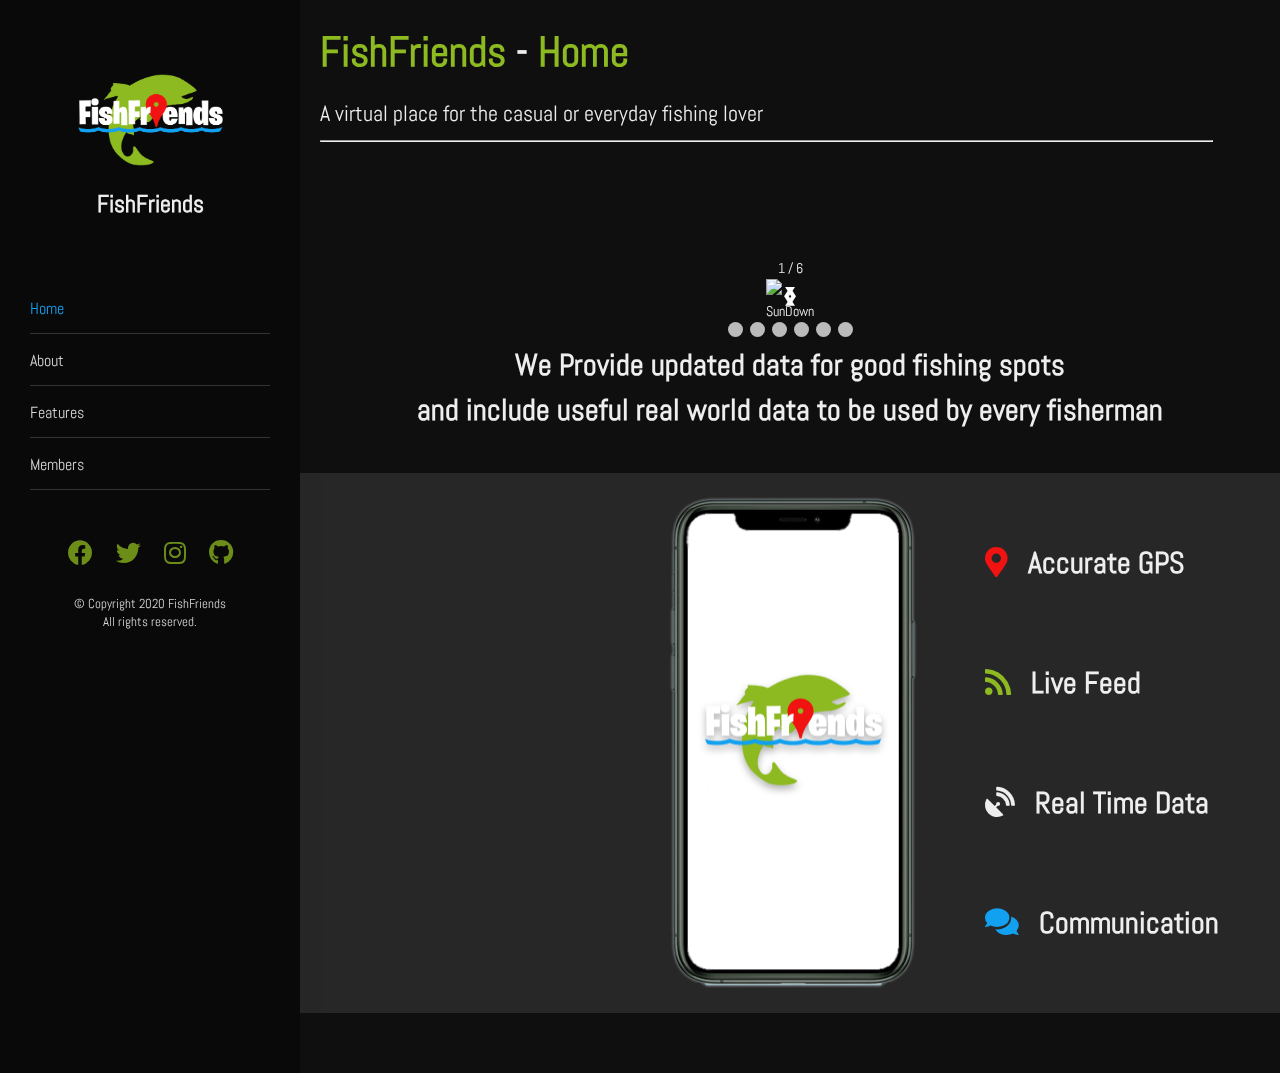
==== commit 7051e65d: "updated index.html" ====
--- a/index.html
+++ b/index.html
@@ -46,7 +46,21 @@
             </div>
 
             <div class="div-content-wrapper">
-                <div class="row ali-c m-b-40">
+                <div class="row">
+                    <div class="col-auto">
+                        <h1><a title="Home" href="index.html">FishFriends</a> - <a title="Home" href="index.html">Home</a></h1>
+                    </div>
+                </div>
+                <div class="row">
+                    <div class="col-auto">
+                        <p class="title p-t-20">
+                            A virtual place for the casual or everyday fishing lover
+                        </p>
+                    </div>
+                </div>
+                <hr>
+                <div class="spacer"></div>
+                <div class="row ali-c">
                     <div class="col-auto">
                         <div class="slideshow-container">
 
--- a/css/index.css
+++ b/css/index.css
@@ -314,18 +314,24 @@
   color: #EEEEEE;
   margin: 16px 0 16px 0;
 }
-@media (max-width: 800px) {
+@media (max-width: 500px), (max-width: 800px) {
   .div-content-wrapper {
     width: 100vw;
-  }
-}
-@media (max-width: 500px) {
-  .div-content-wrapper {
-    width: 100vw;
+    margin-top: 80px;
   }
 }
 .div-content-wrapper .title {
   font-size: 2.2rem;
+}
+@media (max-width: 500px), (max-width: 800px) {
+  .mobnav {
+    border: 1px solid red;
+  }
+}
+@media (max-width: 1200px) {
+  .mobnav {
+    display: none;
+  }
 }
 .nav-wrapper {
   display: flex;
@@ -349,12 +355,7 @@
     width: 30%;
   }
 }
-@media (max-width: 800px) {
-  .nav-wrapper {
-    display: none;
-  }
-}
-@media (max-width: 500px) {
+@media (max-width: 500px), (max-width: 800px) {
   .nav-wrapper {
     display: none;
   }
@@ -597,10 +598,11 @@
   user-select: none;
 }
 .promo-one {
-  width: calc(100vw - 30%);
+  width: 100vw;
   height: auto;
   background-color: rgba(255, 255, 255, 0.1);
   padding: 20px;
+  margin-left: -20px;
   margin-bottom: 40px;
   margin-top: 40px;
 }
@@ -783,3 +785,6 @@
 .btn:hover {
   background-color: rgba(255, 255, 255, 0.2);
 }
+.profile-link {
+  font-size: 2.4rem;
+}
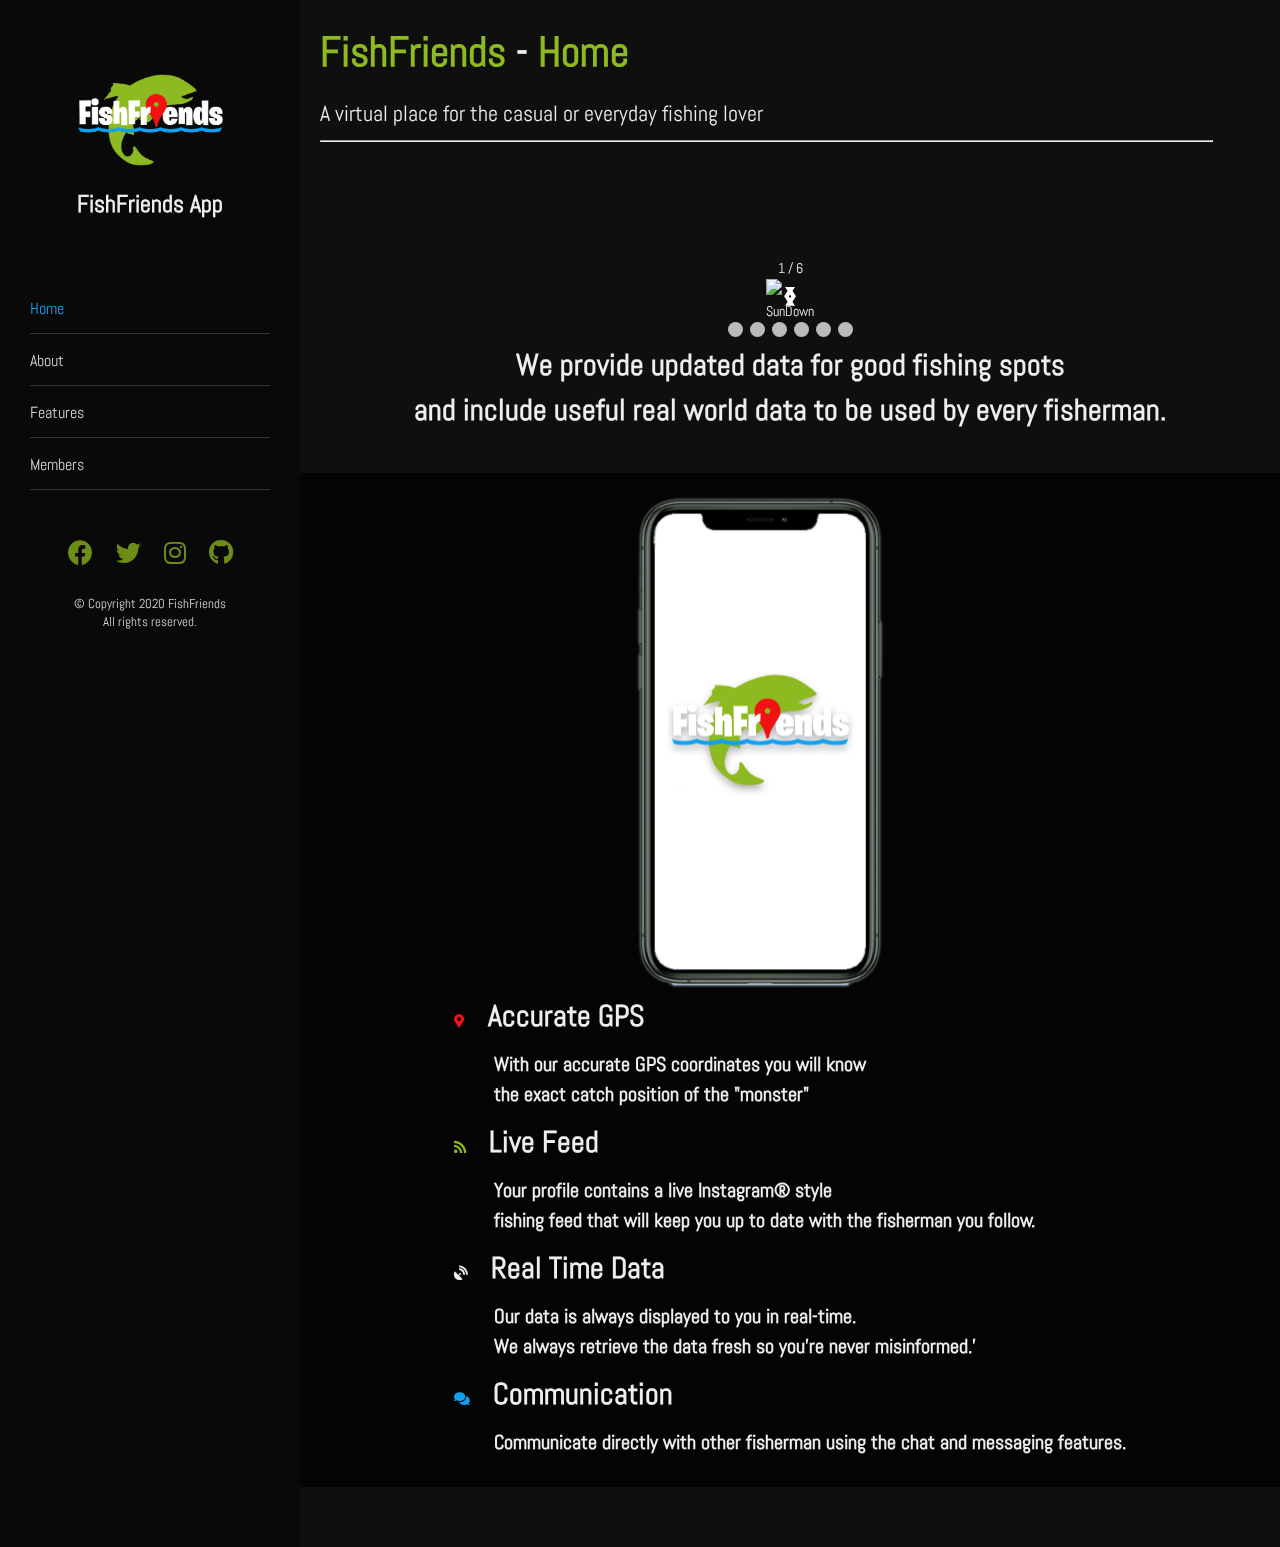
==== commit 5d06b047: "updated files, index,html, index-page.less" ====
--- a/index.html
+++ b/index.html
@@ -22,12 +22,21 @@
 
         <div class="div-main-wrapper">
             <div id="sidenav" class="nav-wrapper">
-                <div class="div-nav-logo">
+                <div  class="div-nav-logo">
                     <a href="index.html"><img src="img/logo.png" width="auto" height="120"></a>
-                    <h1><a href="index.html">FishFriends</a></h1>
-                </div>
+                    <h1><a href="index.html">FishFriends App</a></h1>
+                </div >
+                <!--<div class='mob-nav'>
+                    <ul>
+                        <li><a class="active" href="index.html">Home</a></li>
+                        <li><a href="about.html">About</a></li>
+                        <li><a href="features.html">Features</a></li>
+                        <li><a href="members.html">Members</a></li>
+                    </ul>
+                </div>-->
 
-                <nav class="nav-nav-menu">
+                <nav class="nav-nav-menu"> 
+                   
                     <ul>
                         <li><a class="active" href="index.html">Home</a></li>
                         <li><a href="about.html">About</a></li>
@@ -35,7 +44,7 @@
                         <li><a href="members.html">Members</a></li>
                     </ul>
                 </nav>
-
+ 
                 <div class="div-nav-footer">
                     <span><a href="javascript:void(0)"><i class="fab fa-facebook"></i></a></span>
                     <span><a href="javascript:void(0)"><i class="fab fa-twitter"></i></a></span>
@@ -46,6 +55,7 @@
             </div>
 
             <div class="div-content-wrapper">
+                
                 <div class="row">
                     <div class="col-auto">
                         <h1><a title="Home" href="index.html">FishFriends</a> - <a title="Home" href="index.html">Home</a></h1>
@@ -111,8 +121,8 @@
                             <span class="dot" onclick="currentSlide(5)"></span> 
                             <span class="dot" onclick="currentSlide(6)"></span> 
                         </div>
-                        <h3 class="ali-txt-c">We Provide updated data for good fishing spots</h3>
-                        <h3 class="ali-txt-c">and include useful real world data to be used by every fisherman</h3>
+                        <h3 class="ali-txt-c">We provide updated data for good fishing spots</h3>
+                        <h3 class="ali-txt-c">and include useful real world data to be used by every fisherman.</h3>
                     </div>
                 </div>
                 
@@ -122,10 +132,26 @@
                     </div>
                     <div class="col-auto">
                         <ul class="feature-list">
-                            <li><i id="one" class="fas fa-map-marker-alt"></i>Accurate GPS</li>
-                            <li><i id="two" class="fas fa-rss"></i>Live Feed</li>
-                            <li><i id="three" class="fas fa-satellite-dish"></i>Real Time Data</li>
-                            <li><i id="four" class="fas fa-comments"></i>Communication</li>
+                            <li>
+                                <i id="one" class="fas fa-map-marker-alt"></i>
+                                <span>Accurate GPS</span>
+                                <p>With our accurate GPS coordinates you will know <br />the exact catch position of the "monster"</p>
+                            </li>
+                            <li>
+                                <i id="two" class="fas fa-rss"></i>
+                                <span>Live Feed</span>
+                                <p>Your profile contains a live Instagram&reg; style <br />fishing feed that will keep you up to date with the fisherman you follow.</p>
+                            </li>
+                            <li>
+                                <i id="three" class="fas fa-satellite-dish"></i>
+                                <span>Real Time Data</span>
+                                <p>Our data is always displayed to you in real-time. <br />We always retrieve the data fresh so you're never misinformed.'</p>
+                            </li>
+                            <li>
+                                <i id="four" class="fas fa-comments"></i>
+                                <span>Communication</span>
+                                <p>Communicate directly with other fisherman using the chat and messaging features.</p>
+                            </li>
                         </ul>
                     </div>
                 </div>
--- a/css/index.css
+++ b/css/index.css
@@ -135,6 +135,7 @@
 ::after,
 ::before {
   box-sizing: border-box;
+  z-index: 0;
 }
 html {
   font-size: 62.5% !important;
@@ -286,8 +287,6 @@
   margin-left: 16px;
 }
 .ali-c {
-  align-items: center;
-  align-content: center;
   justify-content: center;
 }
 .ali-txt-c {
@@ -302,6 +301,7 @@
 .div-content-wrapper {
   display: flex;
   flex-direction: column;
+  flex: 0 auto;
   width: calc(100vw - 300px);
   -webkit-transition: 0.5s;
   -o-transition: 0.5s;
@@ -322,16 +322,6 @@
 }
 .div-content-wrapper .title {
   font-size: 2.2rem;
-}
-@media (max-width: 500px), (max-width: 800px) {
-  .mobnav {
-    border: 1px solid red;
-  }
-}
-@media (max-width: 1200px) {
-  .mobnav {
-    display: none;
-  }
 }
 .nav-wrapper {
   display: flex;
@@ -367,9 +357,9 @@
   display: block;
   width: 100%;
 }
-@media (max-width: 800px) {
+@media (max-width: 500px), (max-width: 800px) {
   .nav-wrapper .div-nav-logo {
-    margin-bottom: 60px;
+    display: none;
   }
 }
 .nav-wrapper .div-nav-logo h1 {
@@ -390,7 +380,7 @@
   letter-spacing: 2px;
   line-height: 1em;
 }
-@media (max-width: 800px) {
+@media (max-width: 500px), (max-width: 800px) {
   .nav-wrapper .div-nav-logo span {
     font-size: 12px;
   }
@@ -598,9 +588,9 @@
   user-select: none;
 }
 .promo-one {
-  width: 100vw;
+  width: calc(100vw - 300px);
   height: auto;
-  background-color: rgba(255, 255, 255, 0.1);
+  background-color: rgba(0, 0, 0, 0.7);
   padding: 20px;
   margin-left: -20px;
   margin-bottom: 40px;
@@ -611,13 +601,19 @@
   width: auto;
   margin-right: 60px;
 }
-.promo-one .feature-list {
+.promo-one .feature-list li i {
+  margin: 0 20px 0 0;
+  line-height: 4;
+}
+.promo-one .feature-list li span {
   font-size: 3rem;
   font-weight: 700;
-  line-height: 4;
-}
-.promo-one .feature-list i {
-  margin-right: 20px;
+}
+.promo-one .feature-list li p {
+  margin: 0 0 10px 40px;
+  font-size: 2rem;
+  font-weight: 600;
+  line-height: 1.5;
 }
 .promo-one .feature-list #one {
   color: #f11212;
@@ -643,6 +639,9 @@
   align-items: center;
   text-align: center;
 }
+.team-card:hover {
+  background-color: rgba(0, 0, 0, 0.5);
+}
 .team-card:last-child {
   margin-right: 0px;
 }
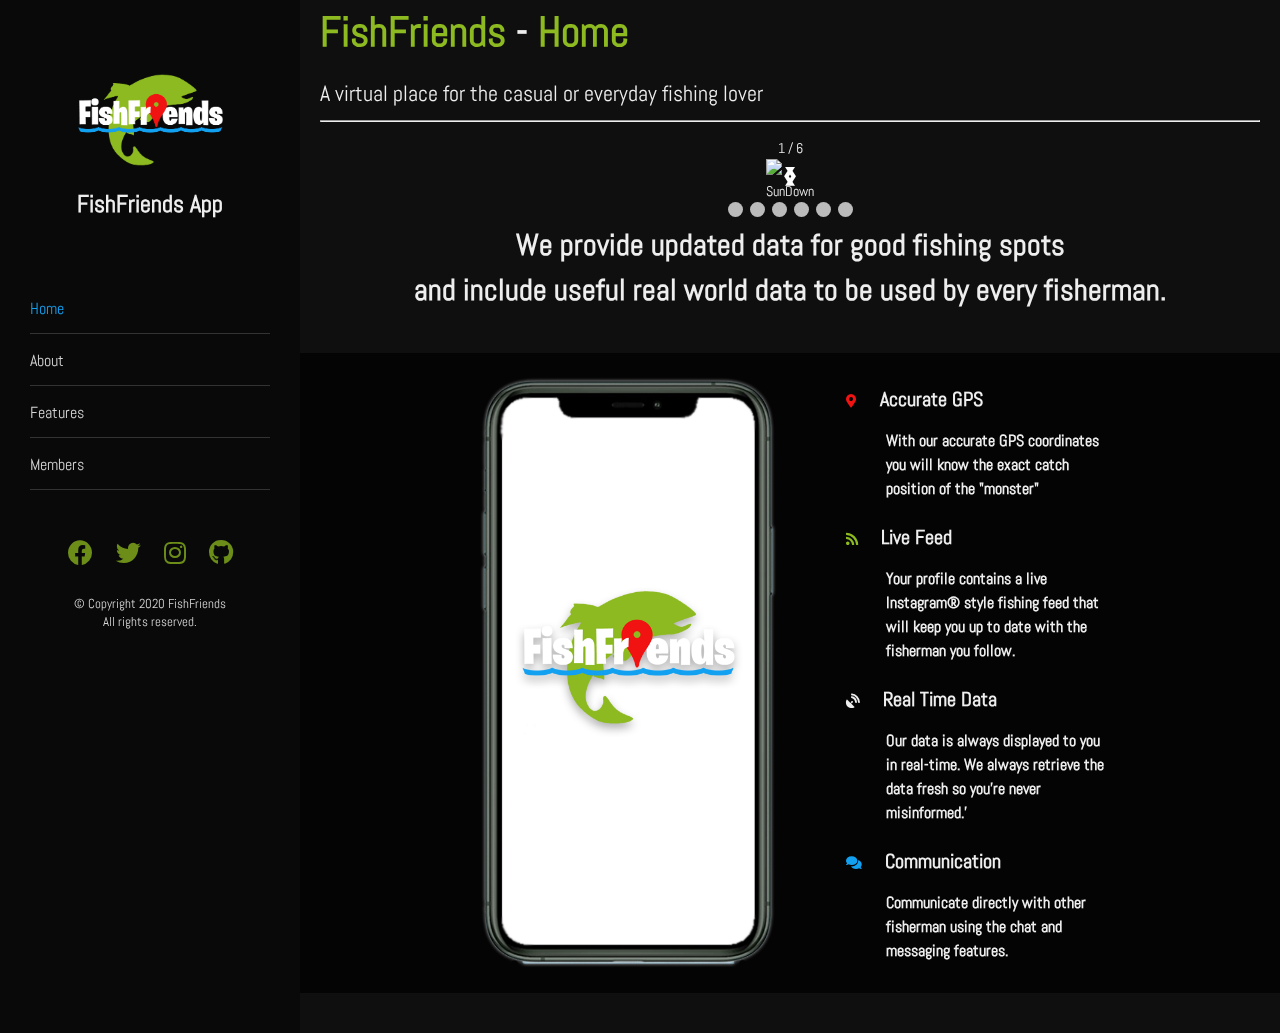
==== commit 7bdc6244: "Merge pull request #21 from JasonNeale/master" ====
--- a/index.html
+++ b/index.html
@@ -23,20 +23,11 @@
         <div class="div-main-wrapper">
             <div id="sidenav" class="nav-wrapper">
                 <div  class="div-nav-logo">
-                    <a href="index.html"><img src="img/logo.png" width="auto" height="120"></a>
+                    <a href="index.html"><img class="logo" src="img/logo.png" width="auto" height="120"></a>
                     <h1><a href="index.html">FishFriends App</a></h1>
-                </div >
-                <!--<div class='mob-nav'>
-                    <ul>
-                        <li><a class="active" href="index.html">Home</a></li>
-                        <li><a href="about.html">About</a></li>
-                        <li><a href="features.html">Features</a></li>
-                        <li><a href="members.html">Members</a></li>
-                    </ul>
-                </div>-->
+                </div>
 
                 <nav class="nav-nav-menu"> 
-                   
                     <ul>
                         <li><a class="active" href="index.html">Home</a></li>
                         <li><a href="about.html">About</a></li>
@@ -55,7 +46,19 @@
             </div>
 
             <div class="div-content-wrapper">
-                
+                <div class='row mob-nav'>
+                    <div class="col-auto">
+                        <a href="index.html"><img class="logo" src="img/logo.png" width="auto" height="120"></a>
+                    </div>
+                    <div id="menu" class="col-auto">
+                        <nav>
+                            <a class="active" href="index.html">Home</a>
+                            <a href="about.html">About</a>
+                            <a href="features.html">Features</a>
+                            <a href="members.html">Members</a>
+                        </nav>
+                    </div>
+                </div>
                 <div class="row">
                     <div class="col-auto">
                         <h1><a title="Home" href="index.html">FishFriends</a> - <a title="Home" href="index.html">Home</a></h1>
@@ -69,7 +72,6 @@
                     </div>
                 </div>
                 <hr>
-                <div class="spacer"></div>
                 <div class="row ali-c">
                     <div class="col-auto">
                         <div class="slideshow-container">
@@ -130,22 +132,22 @@
                     <div class="col-auto">
                         <img class="promo-pic" src="img/app-mockup.png">
                     </div>
-                    <div class="col-auto">
+                    <div class="col-auto feature-col">
                         <ul class="feature-list">
                             <li>
                                 <i id="one" class="fas fa-map-marker-alt"></i>
                                 <span>Accurate GPS</span>
-                                <p>With our accurate GPS coordinates you will know <br />the exact catch position of the "monster"</p>
+                                <p>With our accurate GPS coordinates you will know the exact catch position of the "monster"</p>
                             </li>
                             <li>
                                 <i id="two" class="fas fa-rss"></i>
                                 <span>Live Feed</span>
-                                <p>Your profile contains a live Instagram&reg; style <br />fishing feed that will keep you up to date with the fisherman you follow.</p>
+                                <p>Your profile contains a live Instagram&reg; style fishing feed that will keep you up to date with the fisherman you follow.</p>
                             </li>
                             <li>
                                 <i id="three" class="fas fa-satellite-dish"></i>
                                 <span>Real Time Data</span>
-                                <p>Our data is always displayed to you in real-time. <br />We always retrieve the data fresh so you're never misinformed.'</p>
+                                <p>Our data is always displayed to you in real-time. We always retrieve the data fresh so you're never misinformed.'</p>
                             </li>
                             <li>
                                 <i id="four" class="fas fa-comments"></i>
--- a/css/index.css
+++ b/css/index.css
@@ -235,7 +235,7 @@
   visibility: hidden;
   z-index: 10000;
 }
-@media (max-width: 800px) {
+@media (max-width:800px) {
   .burger-button {
     display: flex;
     visibility: visible;
@@ -287,6 +287,8 @@
   margin-left: 16px;
 }
 .ali-c {
+  align-content: center;
+  align-items: center;
   justify-content: center;
 }
 .ali-txt-c {
@@ -307,47 +309,100 @@
   -o-transition: 0.5s;
   transition: 0.5s;
   color: #EEEEEE;
-  padding: 20px;
+  padding: 0 20px 0 20px;
 }
 .div-content-wrapper hr {
-  width: 95%;
+  width: 100%;
   color: #EEEEEE;
   margin: 16px 0 16px 0;
 }
-@media (max-width: 500px), (max-width: 800px) {
+@media (max-width: 500px), (max-width:800px) {
   .div-content-wrapper {
     width: 100vw;
-    margin-top: 80px;
+    padding-top: 0;
   }
 }
 .div-content-wrapper .title {
   font-size: 2.2rem;
 }
-.nav-wrapper {
-  display: flex;
-  flex-direction: column;
-  padding: 60px 30px;
-  width: 300px;
-  bottom: 0;
-  top: 0;
-  left: 0;
-  overflow-y: scroll;
-  z-index: 1001;
-  background-color: rgba(0, 0, 0, 0.4);
-  -webkit-transition: 0.5s;
-  -o-transition: 0.5s;
-  transition: 0.5s;
-  -webkit-box-shadow: 0 0 30px rgba(0, 0, 0, 0.05);
-  box-shadow: 0 0 30px rgba(0, 0, 0, 0.05);
-}
-@media (max-width: 1200px) {
+@media (min-width: 801px) {
+  .mob-nav {
+    display: none;
+    visibility: hidden;
+  }
+  .mob-nav nav {
+    display: none;
+    visibility: hidden;
+  }
+  .mob-nav #menu {
+    display: none;
+    visibility: hidden;
+  }
+  .mob-nav img {
+    display: none;
+    visibility: hidden;
+  }
+  .mob-nav a {
+    display: none;
+    visibility: hidden;
+  }
+}
+@media (max-width: 500px), (max-width:800px) {
+  .mob-nav {
+    display: flex;
+    visibility: visible;
+    min-width: 100vw;
+    top: 0;
+    margin: 0px 0px 16px -20px;
+    font-size: 1.8rem;
+    background-color: rgba(0, 0, 0, 0.4);
+    padding: 15px 15px;
+  }
+  .mob-nav nav {
+    min-width: 100%;
+    justify-content: space-evenly;
+    text-transform: uppercase;
+  }
+  .mob-nav #menu {
+    align-items: center;
+    justify-content: center;
+  }
+  .mob-nav img {
+    height: 45px;
+    padding-right: 16px;
+  }
+  .mob-nav a {
+    color: #EEEEEE;
+    padding-right: 16px;
+  }
+  .mob-nav a:last-child {
+    padding-right: 0;
+  }
+}
+@media (min-width: 801px) {
   .nav-wrapper {
-    width: 30%;
-  }
-}
-@media (max-width: 500px), (max-width: 800px) {
+    display: flex;
+    visibility: visible;
+    flex-direction: column;
+    padding: 60px 30px 0 30px;
+    width: 300px;
+    bottom: 0;
+    top: 0;
+    left: 0;
+    overflow-y: scroll;
+    z-index: 1001;
+    background-color: rgba(0, 0, 0, 0.4);
+    -webkit-transition: 0.5s;
+    -o-transition: 0.5s;
+    transition: 0.5s;
+    -webkit-box-shadow: 0 0 30px rgba(0, 0, 0, 0.05);
+    box-shadow: 0 0 30px rgba(0, 0, 0, 0.05);
+  }
+}
+@media (max-width: 500px), (max-width:800px) {
   .nav-wrapper {
     display: none;
+    visibility: hidden;
   }
 }
 .nav-wrapper .div-nav-logo {
@@ -357,7 +412,7 @@
   display: block;
   width: 100%;
 }
-@media (max-width: 500px), (max-width: 800px) {
+@media (max-width: 500px), (max-width:800px) {
   .nav-wrapper .div-nav-logo {
     display: none;
   }
@@ -367,7 +422,7 @@
   font-size: 24px;
   line-height: 1.5em;
 }
-@media (max-width: 800px) {
+@media (max-width:800px) {
   .nav-wrapper .div-nav-logo h1 {
     font-size: 24px;
   }
@@ -380,7 +435,7 @@
   letter-spacing: 2px;
   line-height: 1em;
 }
-@media (max-width: 500px), (max-width: 800px) {
+@media (max-width: 500px), (max-width:800px) {
   .nav-wrapper .div-nav-logo span {
     font-size: 12px;
   }
@@ -533,7 +588,7 @@
 .div-nav-footer a i:hover {
   color: #aadc31;
 }
-@media (max-width: 800px) {
+@media (max-width:800px) {
   .div-nav-footer {
     position: relative;
   }
@@ -588,7 +643,7 @@
   user-select: none;
 }
 .promo-one {
-  width: calc(100vw - 300px);
+  min-width: calc(100vw - 300px);
   height: auto;
   background-color: rgba(0, 0, 0, 0.7);
   padding: 20px;
@@ -596,35 +651,43 @@
   margin-bottom: 40px;
   margin-top: 40px;
 }
+@media (max-width: 500px), (max-width:800px) {
+  .promo-one {
+    min-width: 100vw;
+  }
+}
 .promo-one .promo-pic {
-  height: 500px;
+  height: 600px;
   width: auto;
   margin-right: 60px;
 }
-.promo-one .feature-list li i {
+.promo-one .feature-col {
+  max-width: 264px;
+}
+.promo-one .feature-col .feature-list li i {
   margin: 0 20px 0 0;
   line-height: 4;
 }
-.promo-one .feature-list li span {
-  font-size: 3rem;
+.promo-one .feature-col .feature-list li span {
+  font-size: 2rem;
   font-weight: 700;
 }
-.promo-one .feature-list li p {
+.promo-one .feature-col .feature-list li p {
   margin: 0 0 10px 40px;
-  font-size: 2rem;
+  font-size: 1.6rem;
   font-weight: 600;
   line-height: 1.5;
 }
-.promo-one .feature-list #one {
+.promo-one .feature-col .feature-list #one {
   color: #f11212;
 }
-.promo-one .feature-list #two {
+.promo-one .feature-col .feature-list #two {
   color: #8dba20;
 }
-.promo-one .feature-list #three {
-  color: #EEEEEE;
-}
-.promo-one .feature-list #four {
+.promo-one .feature-col .feature-list #three {
+  color: #EEEEEE;
+}
+.promo-one .feature-col .feature-list #four {
   color: #12a0f1;
 }
 .team-card {
@@ -671,8 +734,8 @@
 .profile-wrapper .profile-side {
   display: flex;
   flex-direction: column;
-  min-width: 15%;
-  min-height: calc(100vh - 280px);
+  min-width: 160px;
+  min-height: calc(100vh - 145px);
   border-right: thick solid #333333;
   padding-right: 20px;
   margin-right: 20px;
@@ -682,7 +745,7 @@
     width: 100%;
   }
 }
-@media (max-width: 800px) {
+@media (max-width:800px) {
   .profile-wrapper .profile-side {
     width: 100%;
   }
@@ -694,28 +757,43 @@
   border: thick solid #12a0f1;
 }
 .profile-wrapper .profile-feed {
-  max-width: 80%;
-  max-height: calc(100vh - 280px);
-  min-height: calc(100vh - 280px);
+  min-width: auto;
   margin-bottom: 0;
+  padding-bottom: 0;
   overflow-y: scroll;
   overflow-x: hidden;
 }
+@media (min-width: 801px) {
+  .profile-wrapper .profile-feed {
+    max-height: calc(100vh - 145px);
+    min-height: calc(100vh - 145px);
+  }
+}
+@media (max-width: 500px), (max-width:800px) {
+  .profile-wrapper .profile-feed {
+    max-height: calc(100vh - 145px);
+    min-height: calc(100vh - 145px);
+  }
+}
 .profile-wrapper .profile-feed .profile-status {
+  display: flex;
+  flex-direction: row;
   border-bottom: thin solid #12a0f1;
+  min-width: 100%;
   padding-bottom: 20px;
   margin-bottom: 20px;
 }
 .profile-wrapper .profile-feed .profile-status input {
-  width: 85%;
+  display: flex;
+  flex-direction: column;
+  width: 95%;
   height: 40px;
   margin-right: 8px;
   padding: 4px;
 }
 .profile-wrapper .profile-feed .profile-status button {
-  display: inline-block;
-  width: 100px !important;
-  height: 46px;
+  width: 5%;
+  height: 40px;
   border: none;
   border-radius: 5px;
   background-color: rgba(255, 255, 255, 0.1);
